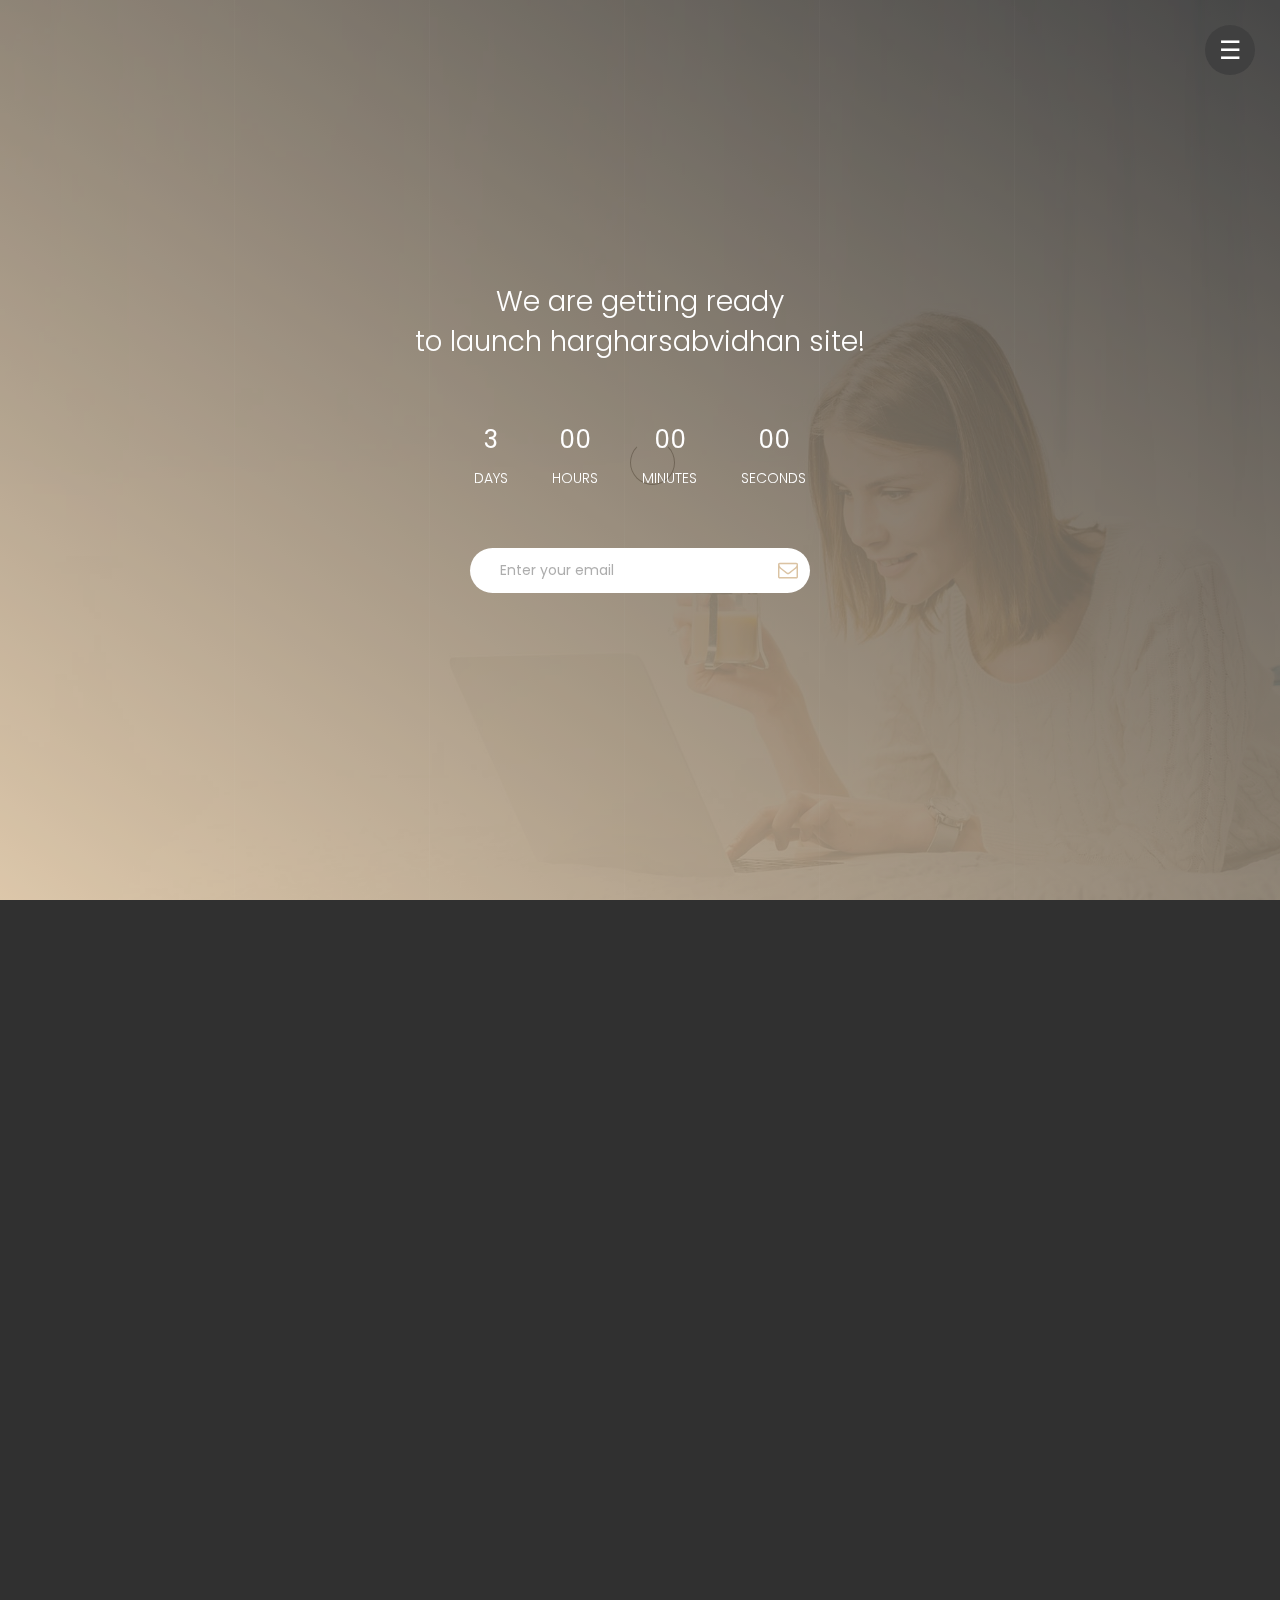
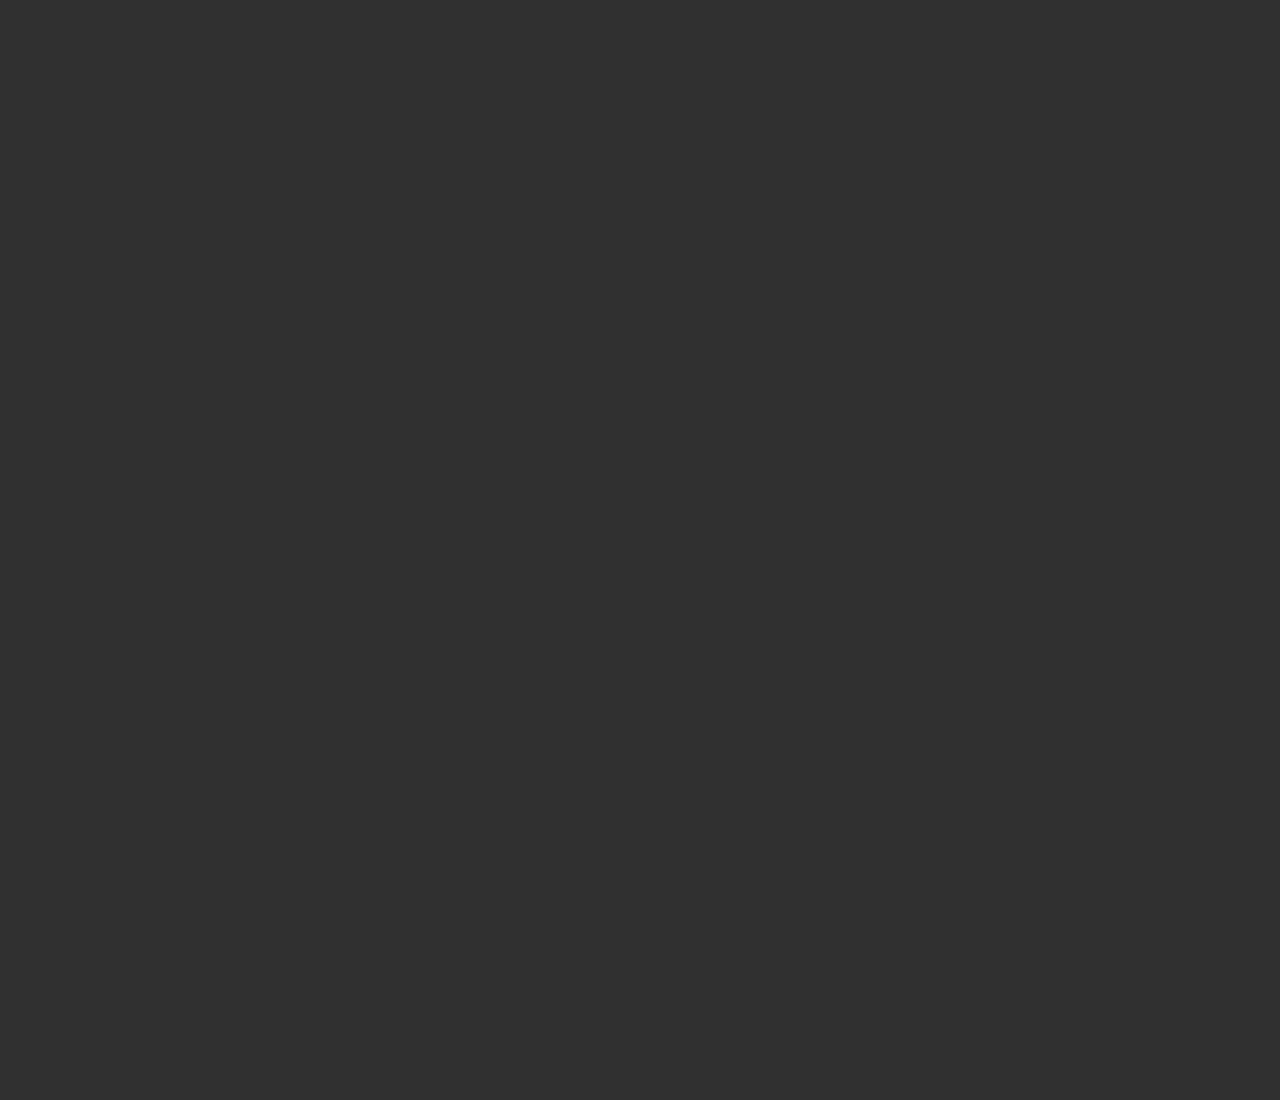
==== index.html @ c8f375d7 "Update index.html" ====
<!DOCTYPE html>
<html lang="en">
<head>

     <title>hargharsabvidhan</title>
<!-- 

Get Ready Template

http://www.templatemo.com/tm-521-get-ready

-->
     <meta charset="UTF-8">
     <meta http-equiv="X-UA-Compatible" content="IE=Edge">
     <meta name="description" content="">
     <meta name="keywords" content="">
     <meta name="team" content="">
     <meta name="viewport" content="width=device-width, initial-scale=1, maximum-scale=1">

     <link rel="stylesheet" href="css/bootstrap.min.css">
     <link rel="stylesheet" href="css/vegas.min.css">
     <link rel="stylesheet" href="css/font-awesome.min.css">

     <!-- MAIN CSS -->
     <link rel="stylesheet" href="css/templatemo-style.css">

</head>
<body>

     <!-- PRE LOADER -->
     <section class="preloader">
          <div class="spinner">

               <span class="spinner-rotate"></span>
               
          </div>
     </section>


     <!-- GRID LINE -->
    <section class="grid">
         <div class="container">
            <div class="row">

              <div class="col-md-2 col-sm-2">
                <div class="grid-line"></div>
              </div>
              <div class="col-md-2 col-sm-2">
                <div class="grid-line"></div>
              </div>
              <div class="col-md-2 col-sm-2">
                <div class="grid-line"></div>
              </div>
              <div class="col-md-2 col-sm-2">
                <div class="grid-line"></div>
              </div>
              <div class="col-md-2 col-sm-2">
                <div class="grid-line"></div>
              </div>

            </div>
         </div>
    </section>


    <div class="menu-bg"></div>
    <div class="menu-burger">☰</div>

    <div class="menu-items">
       <div class="container">
         <div class="row">
           <div class="col-md-offset-2 col-md-4 col-sm-6">
            <h1>Navigations</h1>
             <ul class="menu">
                <li><a href="#">Home</a></li>
                <li><a href="#">Our Studio</a></li>
                <li><a href="#">Journal</a></li>
                <li><a href="#">Start a project</a></li>
                <li><a href="#">Email Us</a></li>
            </ul>
           </div>

           <div class="col-md-4 col-sm-6">
             <address>
               <h1>Our Office</h1>
               <p>Smart Hair Clinic, <br> Yavatmal</p>
               <div class="google-map">
                  <iframe src="https://www.google.com/maps/embed?pb=!1m18!1m12!1m3!1d1197183.8373802372!2d-1.9415093691103689!3d6.781986417238027!2m3!1f0!2f0!3f0!3m2!1i1024!2i768!4f13.1!3m3!1m2!1s0xfdb96f349e85efd%3A0xb8d1e0b88af1f0f5!2sKumasi+Central+Market!5e0!3m2!1sen!2sth!4v1532967884907" allowfullscreen></iframe>
               </div>
             </address>
           </div> 

           <div class="col-md-12 col-sm-12">
             <ul class="social-icon">
              <li class="line"></li>
               <li><a href="https://fb.com/templatemo" class="fa fa-facebook"></a></li>
               <li><a href="#" class="fa fa-twitter"></a></li>
               <li><a href="https://plus.google.com/+templatemo" class="fa fa-google"></a></li>
               <li><a href="#" class="fa fa-instagram"></a></li>
             </ul>
           </div>
         </div>
       </div>
    </div>


     <!-- HOME -->
     <section id="home">
        <div class="overlay"></div>
          <div class="container">
               <div class="row">

                    <div class="col-md-12 col-sm-12">
                         <div class="home-info">
                              <h1>We are getting ready <br>to launch hargharsabvidhan site!</h1>
                              <!-- You can change the date time in init.js file -->
                              <ul class="countdown">
                                   <li>
                                        <span class="days">3</span>
                                        <h3>Days</h3>
                                   </li>
                                   <li>
                                        <span class="hours">00</span>
                                        <h3>hours</h3>
                                   </li>
                                   <li>
                                        <span class="minutes">00</span>
                                        <h3>minutes</h3>
                                   </li>
                                   <li>
                                        <span class="seconds">00</span>
                                        <h3>seconds</h3>
                                   </li>     
                              </ul>
                              <div class="subscribe-form">
                                <form action="" method="get">
                                  <input type="email" name="email" class="form-control" placeholder="Enter your email" required="">
                                  <button type="submit" class="form-control"><i class="fa fa-envelope-o"></i></button>
                                </form>
                              </div>
                         </div>
                    </div>

               </div>
          </div>
     </section>

     <!-- SCRIPTS -->
     <script src="js/jquery.js"></script>
     <script src="js/bootstrap.min.js"></script>
     <script src="js/vegas.min.js"></script>
     <script src="js/countdown.js"></script>
     <script src="js/init.js"></script>
     <script src="js/custom.js"></script>

</body>
</html>
---- css/vegas.min.css ----
.vegas-overlay,.vegas-slide,.vegas-slide-inner,.vegas-timer,.vegas-wrapper{position:absolute;top:0;left:0;bottom:0;right:0;overflow:hidden;border:none;padding:0;margin:0}.vegas-overlay{opacity:.5;background:url(overlays/02.png) center center}.vegas-timer{top:auto;bottom:0;height:2px}.vegas-timer-progress{width:0;height:100%;background:#fff;-webkit-transition:width ease-out;transition:width ease-out}.vegas-timer-running .vegas-timer-progress{width:100%}.vegas-slide,.vegas-slide-inner{margin:0;padding:0;background:center center no-repeat;-webkit-transform:translateZ(0);transform:translateZ(0)}body .vegas-container{overflow:hidden!important;position:relative}.vegas-video{min-width:100%;min-height:100%;width:auto;height:auto}body.vegas-container{overflow:auto;position:static;z-index:-2}body.vegas-container>.vegas-overlay,body.vegas-container>.vegas-slide,body.vegas-container>.vegas-timer{position:fixed;z-index:-1}:root body.vegas-container>.vegas-overlay,:root body.vegas-container>.vegas-slide,_::full-page-media,_:future{bottom:-76px}.vegas-transition-fade,.vegas-transition-fade2{opacity:0}.vegas-transition-fade-in,.vegas-transition-fade2-in{opacity:1}.vegas-transition-fade2-out{opacity:0}.vegas-transition-blur,.vegas-transition-blur2{opacity:0;-webkit-filter:blur(32px);filter:blur(32px)}.vegas-transition-blur-in,.vegas-transition-blur2-in{opacity:1;-webkit-filter:blur(0);filter:blur(0)}.vegas-transition-blur2-out{opacity:0}.vegas-transition-flash,.vegas-transition-flash2{opacity:0;-webkit-filter:brightness(25);filter:brightness(25)}.vegas-transition-flash-in,.vegas-transition-flash2-in{opacity:1;-webkit-filter:brightness(1);filter:brightness(1)}.vegas-transition-flash2-out{opacity:0;-webkit-filter:brightness(25);filter:brightness(25)}.vegas-transition-negative,.vegas-transition-negative2{opacity:0;-webkit-filter:invert(100%);filter:invert(100%)}.vegas-transition-negative-in,.vegas-transition-negative2-in{opacity:1;-webkit-filter:invert(0);filter:invert(0)}.vegas-transition-negative2-out{opacity:0;-webkit-filter:invert(100%);filter:invert(100%)}.vegas-transition-burn,.vegas-transition-burn2{opacity:0;-webkit-filter:contrast(1000%) saturate(1000%);filter:contrast(1000%) saturate(1000%)}.vegas-transition-burn-in,.vegas-transition-burn2-in{opacity:1;-webkit-filter:contrast(100%) saturate(100%);filter:contrast(100%) saturate(100%)}.vegas-transition-burn2-out{opacity:0;-webkit-filter:contrast(1000%) saturate(1000%);filter:contrast(1000%) saturate(1000%)}.vegas-transition-slideLeft,.vegas-transition-slideLeft2{-webkit-transform:translateX(100%);transform:translateX(100%)}.vegas-transition-slideLeft-in,.vegas-transition-slideLeft2-in{-webkit-transform:translateX(0);transform:translateX(0)}.vegas-transition-slideLeft2-out,.vegas-transition-slideRight,.vegas-transition-slideRight2{-webkit-transform:translateX(-100%);transform:translateX(-100%)}.vegas-transition-slideRight-in,.vegas-transition-slideRight2-in{-webkit-transform:translateX(0);transform:translateX(0)}.vegas-transition-slideRight2-out{-webkit-transform:translateX(100%);transform:translateX(100%)}.vegas-transition-slideUp,.vegas-transition-slideUp2{-webkit-transform:translateY(100%);transform:translateY(100%)}.vegas-transition-slideUp-in,.vegas-transition-slideUp2-in{-webkit-transform:translateY(0);transform:translateY(0)}.vegas-transition-slideDown,.vegas-transition-slideDown2,.vegas-transition-slideUp2-out{-webkit-transform:translateY(-100%);transform:translateY(-100%)}.vegas-transition-slideDown-in,.vegas-transition-slideDown2-in{-webkit-transform:translateY(0);transform:translateY(0)}.vegas-transition-slideDown2-out{-webkit-transform:translateY(100%);transform:translateY(100%)}.vegas-transition-zoomIn,.vegas-transition-zoomIn2{-webkit-transform:scale(0);transform:scale(0);opacity:0}.vegas-transition-zoomIn-in,.vegas-transition-zoomIn2-in{-webkit-transform:scale(1);transform:scale(1);opacity:1}.vegas-transition-zoomIn2-out,.vegas-transition-zoomOut,.vegas-transition-zoomOut2{-webkit-transform:scale(2);transform:scale(2);opacity:0}.vegas-transition-zoomOut-in,.vegas-transition-zoomOut2-in{-webkit-transform:scale(1);transform:scale(1);opacity:1}.vegas-transition-zoomOut2-out{-webkit-transform:scale(0);transform:scale(0);opacity:0}.vegas-transition-swirlLeft,.vegas-transition-swirlLeft2{-webkit-transform:scale(2) rotate(35deg);transform:scale(2) rotate(35deg);opacity:0}.vegas-transition-swirlLeft-in,.vegas-transition-swirlLeft2-in{-webkit-transform:scale(1) rotate(0);transform:scale(1) rotate(0);opacity:1}.vegas-transition-swirlLeft2-out,.vegas-transition-swirlRight,.vegas-transition-swirlRight2{-webkit-transform:scale(2) rotate(-35deg);transform:scale(2) rotate(-35deg);opacity:0}.vegas-transition-swirlRight-in,.vegas-transition-swirlRight2-in{-webkit-transform:scale(1) rotate(0);transform:scale(1) rotate(0);opacity:1}.vegas-transition-swirlRight2-out{-webkit-transform:scale(2) rotate(35deg);transform:scale(2) rotate(35deg);opacity:0}.vegas-animation-kenburns{-webkit-animation:kenburns ease-out;animation:kenburns ease-out}@-webkit-keyframes kenburns{0%{-webkit-transform:scale(1.5);transform:scale(1.5)}100%{-webkit-transform:scale(1);transform:scale(1)}}@keyframes kenburns{0%{-webkit-transform:scale(1.5);transform:scale(1.5)}100%{-webkit-transform:scale(1);transform:scale(1)}}.vegas-animation-kenburnsUp{-webkit-animation:kenburnsUp ease-out;animation:kenburnsUp ease-out}@-webkit-keyframes kenburnsUp{0%{-webkit-transform:scale(1.5) translate(0,10%);transform:scale(1.5) translate(0,10%)}100%{-webkit-transform:scale(1) translate(0,0);transform:scale(1) translate(0,0)}}@keyframes kenburnsUp{0%{-webkit-transform:scale(1.5) translate(0,10%);transform:scale(1.5) translate(0,10%)}100%{-webkit-transform:scale(1) translate(0,0);transform:scale(1) translate(0,0)}}.vegas-animation-kenburnsDown{-webkit-animation:kenburnsDown ease-out;animation:kenburnsDown ease-out}@-webkit-keyframes kenburnsDown{0%{-webkit-transform:scale(1.5) translate(0,-10%);transform:scale(1.5) translate(0,-10%)}100%{-webkit-transform:scale(1) translate(0,0);transform:scale(1) translate(0,0)}}@keyframes kenburnsDown{0%{-webkit-transform:scale(1.5) translate(0,-10%);transform:scale(1.5) translate(0,-10%)}100%{-webkit-transform:scale(1) translate(0,0);transform:scale(1) translate(0,0)}}.vegas-animation-kenburnsLeft{-webkit-animation:kenburnsLeft ease-out;animation:kenburnsLeft ease-out}@-webkit-keyframes kenburnsLeft{0%{-webkit-transform:scale(1.5) translate(10%,0);transform:scale(1.5) translate(10%,0)}100%{-webkit-transform:scale(1) translate(0,0);transform:scale(1) translate(0,0)}}@keyframes kenburnsLeft{0%{-webkit-transform:scale(1.5) translate(10%,0);transform:scale(1.5) translate(10%,0)}100%{-webkit-transform:scale(1) translate(0,0);transform:scale(1) translate(0,0)}}.vegas-animation-kenburnsRight{-webkit-animation:kenburnsRight ease-out;animation:kenburnsRight ease-out}@-webkit-keyframes kenburnsRight{0%{-webkit-transform:scale(1.5) translate(-10%,0);transform:scale(1.5) translate(-10%,0)}100%{-webkit-transform:scale(1) translate(0,0);transform:scale(1) translate(0,0)}}@keyframes kenburnsRight{0%{-webkit-transform:scale(1.5) translate(-10%,0);transform:scale(1.5) translate(-10%,0)}100%{-webkit-transform:scale(1) translate(0,0);transform:scale(1) translate(0,0)}}.vegas-animation-kenburnsUpLeft{-webkit-animation:kenburnsUpLeft ease-out;animation:kenburnsUpLeft ease-out}@-webkit-keyframes kenburnsUpLeft{0%{-webkit-transform:scale(1.5) translate(10%,10%);transform:scale(1.5) translate(10%,10%)}100%{-webkit-transform:scale(1) translate(0,0);transform:scale(1) translate(0,0)}}@keyframes kenburnsUpLeft{0%{-webkit-transform:scale(1.5) translate(10%,10%);transform:scale(1.5) translate(10%,10%)}100%{-webkit-transform:scale(1) translate(0,0);transform:scale(1) translate(0,0)}}.vegas-animation-kenburnsUpRight{-webkit-animation:kenburnsUpRight ease-out;animation:kenburnsUpRight ease-out}@-webkit-keyframes kenburnsUpRight{0%{-webkit-transform:scale(1.5) translate(-10%,10%);transform:scale(1.5) translate(-10%,10%)}100%{-webkit-transform:scale(1) translate(0,0);transform:scale(1) translate(0,0)}}@keyframes kenburnsUpRight{0%{-webkit-transform:scale(1.5) translate(-10%,10%);transform:scale(1.5) translate(-10%,10%)}100%{-webkit-transform:scale(1) translate(0,0);transform:scale(1) translate(0,0)}}.vegas-animation-kenburnsDownLeft{-webkit-animation:kenburnsDownLeft ease-out;animation:kenburnsDownLeft ease-out}@-webkit-keyframes kenburnsDownLeft{0%{-webkit-transform:scale(1.5) translate(10%,-10%);transform:scale(1.5) translate(10%,-10%)}100%{-webkit-transform:scale(1) translate(0,0);transform:scale(1) translate(0,0)}}@keyframes kenburnsDownLeft{0%{-webkit-transform:scale(1.5) translate(10%,-10%);transform:scale(1.5) translate(10%,-10%)}100%{-webkit-transform:scale(1) translate(0,0);transform:scale(1) translate(0,0)}}.vegas-animation-kenburnsDownRight{-webkit-animation:kenburnsDownRight ease-out;animation:kenburnsDownRight ease-out}@-webkit-keyframes kenburnsDownRight{0%{-webkit-transform:scale(1.5) translate(-10%,-10%);transform:scale(1.5) translate(-10%,-10%)}100%{-webkit-transform:scale(1) translate(0,0);transform:scale(1) translate(0,0)}}@keyframes kenburnsDownRight{0%{-webkit-transform:scale(1.5) translate(-10%,-10%);transform:scale(1.5) translate(-10%,-10%)}100%{-webkit-transform:scale(1) translate(0,0);transform:scale(1) translate(0,0)}}
---- css/templatemo-style.css ----
/*

Get Ready Template

http://www.templatemo.com/tm-521-get-ready

*/
  
  @import url('https://fonts.googleapis.com/css?family=Poppins:300,400');

  body {
    margin: 0;
    -webkit-perspective: 1000;
    font-family: 'Poppins', sans-serif;
    background: #303030;
  }

  body, html {
    height: 100%;
    width: 100%;
    overflow-x: hidden;
  }



  /*---------------------------------------
     TYPOGRAPHY              
  -----------------------------------------*/

  h1,h2,h3,h4,h5,h6 {
    font-weight: 300;
    line-height: inherit;
  }

  h1 {
    color: #ffffff;
    font-size: 2em;
  }

  h2 {
    color: #353535;
    font-size: 2em;
  }

  p {
    color: #757575;
    font-size: 14px;
    font-weight: normal;
    line-height: 24px;
  }



  /*---------------------------------------
     GENERAL               
  -----------------------------------------*/

  html{
    -webkit-font-smoothing: antialiased;
  }

  a {
    color: #202020;
    text-decoration: none !important;
  }

  a,
  input, button,
  .form-control {
    -webkit-transition: 0.5s;
    transition: 0.5s;
  }

  a:hover, a:active, a:focus {
    color: #29ca8e;
    outline: none;
  }

  ::-webkit-scrollbar{
    width: 8px;
    height: 8px;
  }

  ::-webkit-scrollbar-thumb {
    cursor: pointer;
    background: #202020;
  }

  .overlay {
    background: linear-gradient(to top right, #d2b48c, #000000);
    opacity: 0.9;
    position: absolute;
    top: 0;
    right: 0;
    bottom: 0;
    left: 0;
    width: 100%;
    height: 100%;
  }

  .grid {
    position: fixed;
    width: 100%;
    height: 100%;
    z-index: 1;
  }

  .grid-line {
    height: 300vh;
    border-right: 1px solid rgba(255,255,255,0.02);
  }

  .google-map iframe {
    border: 0;
    margin-top: 20px;
  }

  .subscribe-form {
    position: relative;
  }

  .subscribe-form .form-control {
    background: #ffffff;
    box-shadow: none;
    border: 0;
    border-radius: 50px;
	width: 340px;
    height: 45px;
    padding: 6px 30px;
  }

  .subscribe-form button[type="submit"] {
    background: transparent;
    border: 0;
    outline: none;
  }

  .subscribe-form .fa {
    cursor: pointer;
    position: absolute;
    top: 12px;
    right: 12px;
    color: #d2b48c;
    font-size: 20px;
  }



  /*---------------------------------------
       PRE LOADER              
  -----------------------------------------*/

  .preloader {
    position: fixed;
    top: 0;
    left: 0;
    width: 100%;
    height: 100%;
    z-index: 99999;
    display: flex;
    flex-flow: row nowrap;
    justify-content: center;
    align-items: center;
    background: none repeat scroll 0 0 #ffffff;
  }

  .spinner {
    border: 1px solid transparent;
    border-radius: 3px;
    position: relative;
  }

  .spinner:before {
    content: '';
    box-sizing: border-box;
    position: absolute;
    top: 50%;
    left: 50%;
    width: 45px;
    height: 45px;
    margin-top: -10px;
    margin-left: -10px;
    border-radius: 50%;
    border: 1px solid #575757;
    border-top-color: #ffffff;
    animation: spinner .9s linear infinite;
  }

  @-webkit-@keyframes spinner {
    to {transform: rotate(360deg);}
  }

  @keyframes spinner {
    to {transform: rotate(360deg);}
  }


  /*---------------------------------------
      MENU              
  -----------------------------------------*/

  .menu, .menu-bg, .menu-burger {
    position: fixed;
    z-index: 222;
    width: 50px;
    height: 50px;
    line-height: 30px;
    font-size: 25px;
    text-align: center;
    border-radius: 100%;
    right: 25px;
    top: 25px;
  }

  .menu-bg {
    background: #101010;
    pointer-events: none;
    transition: .3s;
    right: 50px;
    top: 50px;
    transform: translate3d(50%, -50%, 0);
    transform-origin: center center;
  }

  .menu-bg.fs {
    transform: translate3d(50%, -50%, 0);
    width: 500vw;
    height: 500vw;
  }

  .menu-burger {
    color: #ffffff;
    padding-top: 11px;
    -webkit-user-select: none;
    cursor: pointer;
    transition: .4s;
    transform-origin: center;
    z-index: 9999;
  }

  .menu-burger.fs {
    transform: rotate(-180deg) translateY(5px);
  }

  .menu-items {
    display: flex;
    flex-direction: column;
    justify-content: center;
    align-content: center;
    position: absolute;
    z-index: 9999;
    width: 100%;
    height: 100%;
    opacity: 0;
    transition: .4s;
    margin-top: 50px;
    transform: translateY(-200%);
    pointer-events: none;
  }

  .menu-items ul.menu {
    position: relative;
    width: 100%;
    height: 100%;
    text-align: left;
    top: 10px;
  }

  .menu-items ul.menu li {
    display: block;
    list-style: none;
    transition: 1s;
    opacity: 0;
    margin: 5px 0;
  }

  .menu-items ul.menu li a {
    color: #ffffff;
    font-size: 18px;
    position: relative;
  }

  .menu-items ul.menu li a:after {
    content: "";
    width: 0;
    height: 2px;
    border-radius: 50px;
    position: absolute;
    bottom: 13px;
    transition: 0.5s;
    margin: 0 auto;
    display: block;
    right: 0;
    left: 0;
  }

  .menu-items ul.menu li a:hover:after {
    content: "";
    background: #d2b48c;
    width: 100%;
  }

  .menu-items.fs {
    transform: translateY(0);
    pointer-events: auto;
    opacity: 1;
  }

  .menu-items.fs ul li {
    opacity: 1;
  }

  address p {
    color: #f9f9f9;
  }



  /*---------------------------------------
      HOME          
  -----------------------------------------*/

  #home {
    display: -webkit-box;
    display: -webkit-flex;
    display: -ms-flexbox;
    display: flex;
    -webkit-box-align: center;
    -webkit-align-items: center;
    -ms-flex-align: center;
    align-items: center;
    text-align: center;
    position: relative;
  }

  #home .container {
    width: 100%;
  }

  .home-info {
    display: flex;
    flex-direction: column;
    justify-content: center;
    align-items: center;
    position: relative;
    z-index: 2;
    width: 100%;
    height: 100vh;
  }
  
  .countdown {
    text-align: center;
    margin: 50px 0;
    padding: 0;
  }

  .countdown li {
    color: #ffffff;
    list-style: none;
    display: inline-block;
    margin: 0 20px;
  }

  .countdown span {
    font-size: 25px;
  }

  .countdown h3 {
    font-size: 14px;
    text-transform: uppercase;
    margin: 10px 0;
  }



  /*---------------------------------------
     SOCIAL ICON              
  -----------------------------------------*/

  .social-icon {
    position: relative;
    padding: 0;
    margin: 30px 0 0 0;
    text-align: center;
  }

  .social-icon .line {
    background: #ffffff;
    width: 50px;
    height: 2px;
    margin-right: 10px;
    position: relative;
    bottom: 5px;
  }

  .social-icon li {
    display: inline-block;
    list-style: none;
  }

  .social-icon li a {
    border-radius: 50px;
    color: #ffffff;
    font-size: 15px;
    width: 35px;
    height: 35px;
    line-height: 35px;
    text-decoration: none;
    text-align: center;
    position: relative;
    margin: 5px 5px 5px 0;
  }

  .social-icon li a:hover {
    background: #d2b48c;
    color: #ffffff;
  }



  /*---------------------------------------
     RESPONSIVE STYLES              
  -----------------------------------------*/

  @media screen and (max-width: 480px) {

    .home-info {
      padding: 0 1em 0 1em;
    }

    .countdown li {
      margin: 0 12px;
    }

    address {
      margin-top: 50px;
    }
  }

  @media screen and (max-width: 360px) {

    h1 {
      font-size: 1.50em;
    }

    .menu-items {
      margin: 100px 0;
    }

    .countdown span {
      font-size: 20px;
    }

    .countdown h3 {
      font-size: 12px;
    }
  }
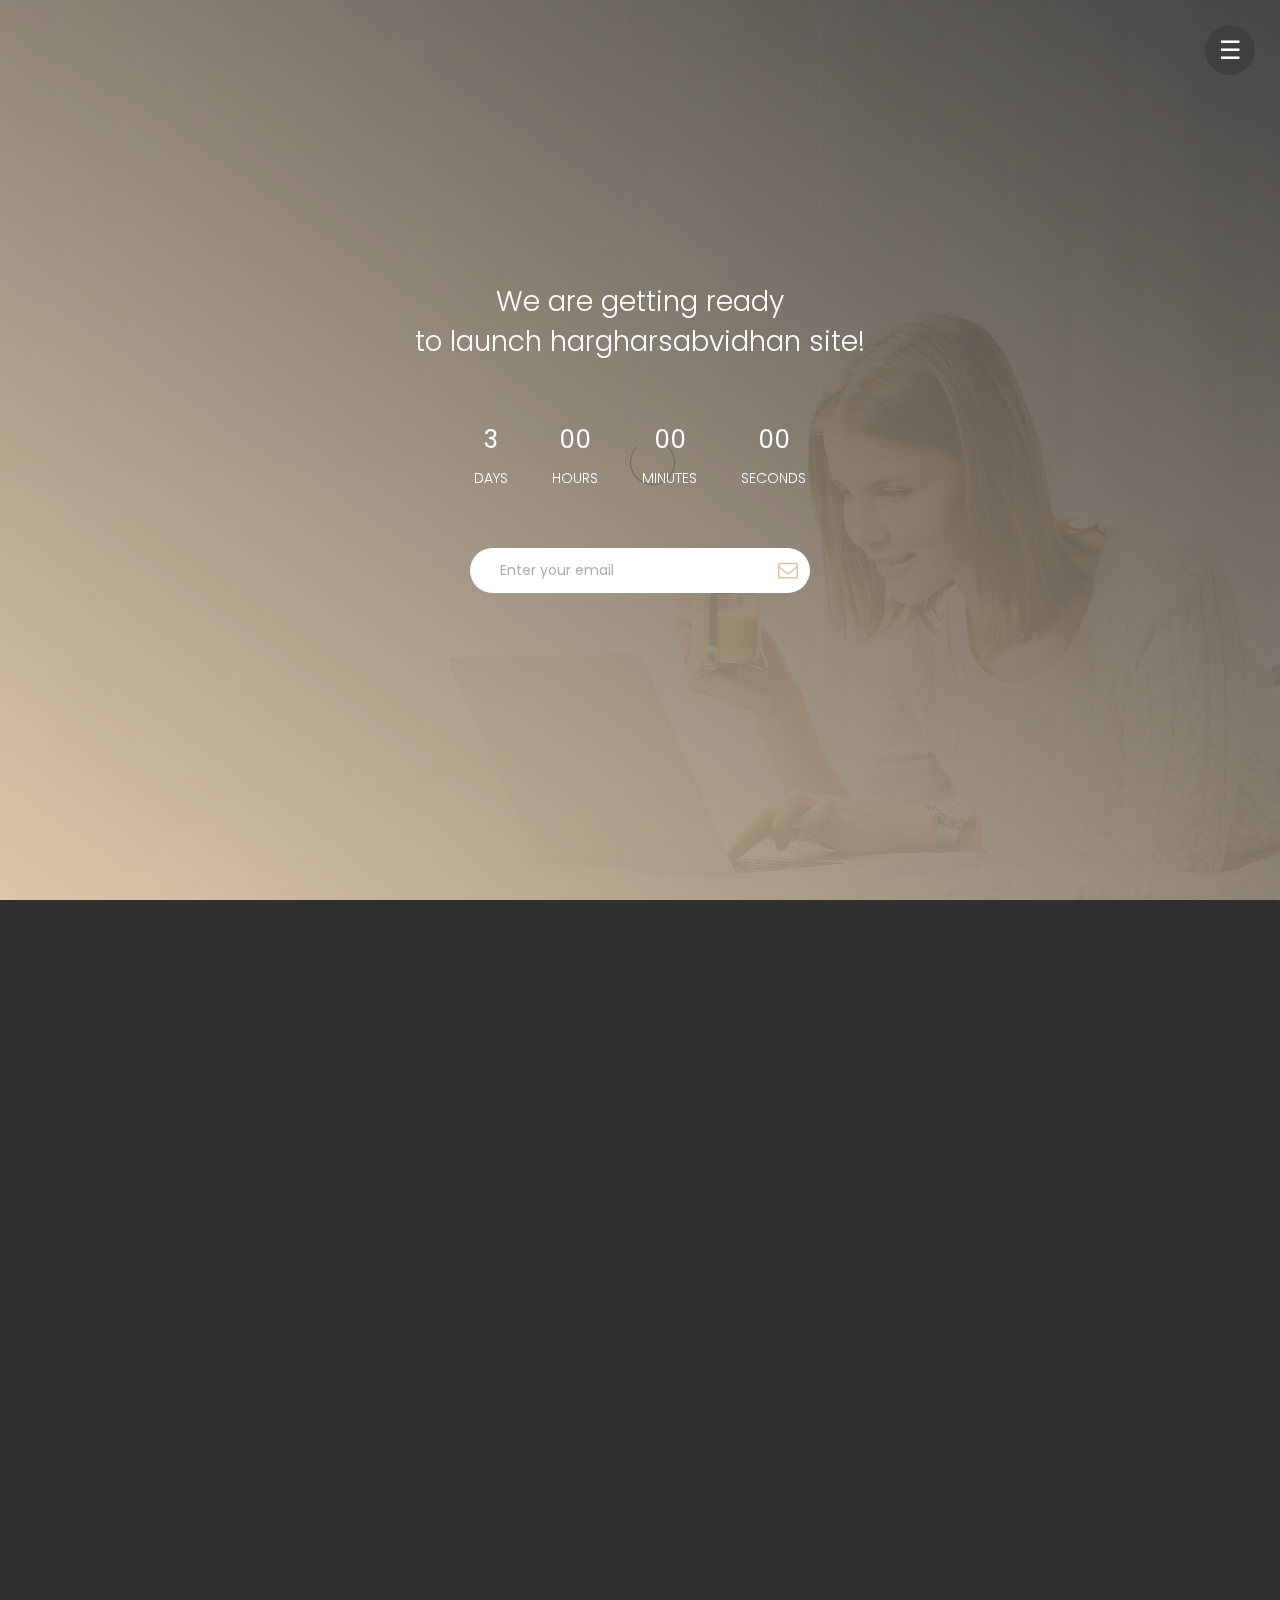
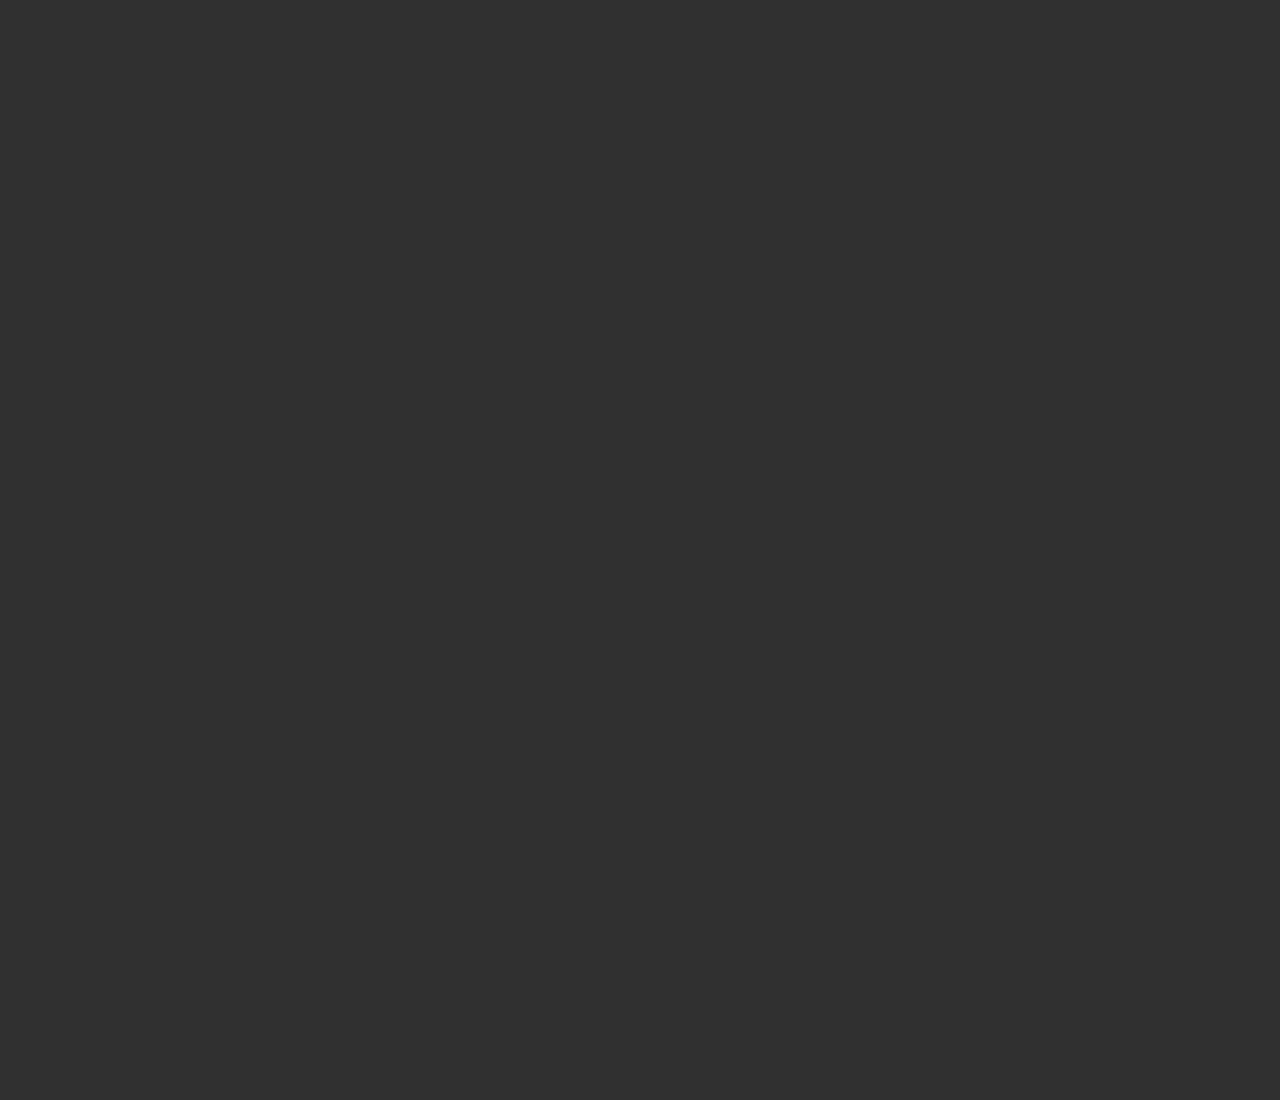
==== commit 1b73a875: "Update index.html" ====
--- a/index.html
+++ b/index.html
@@ -2,7 +2,7 @@
 <html lang="en">
 <head>
 
-     <title>hargharsabvidhan</title>
+     <title>hargharsanvidhan</title>
 <!-- 
 
 Get Ready Template
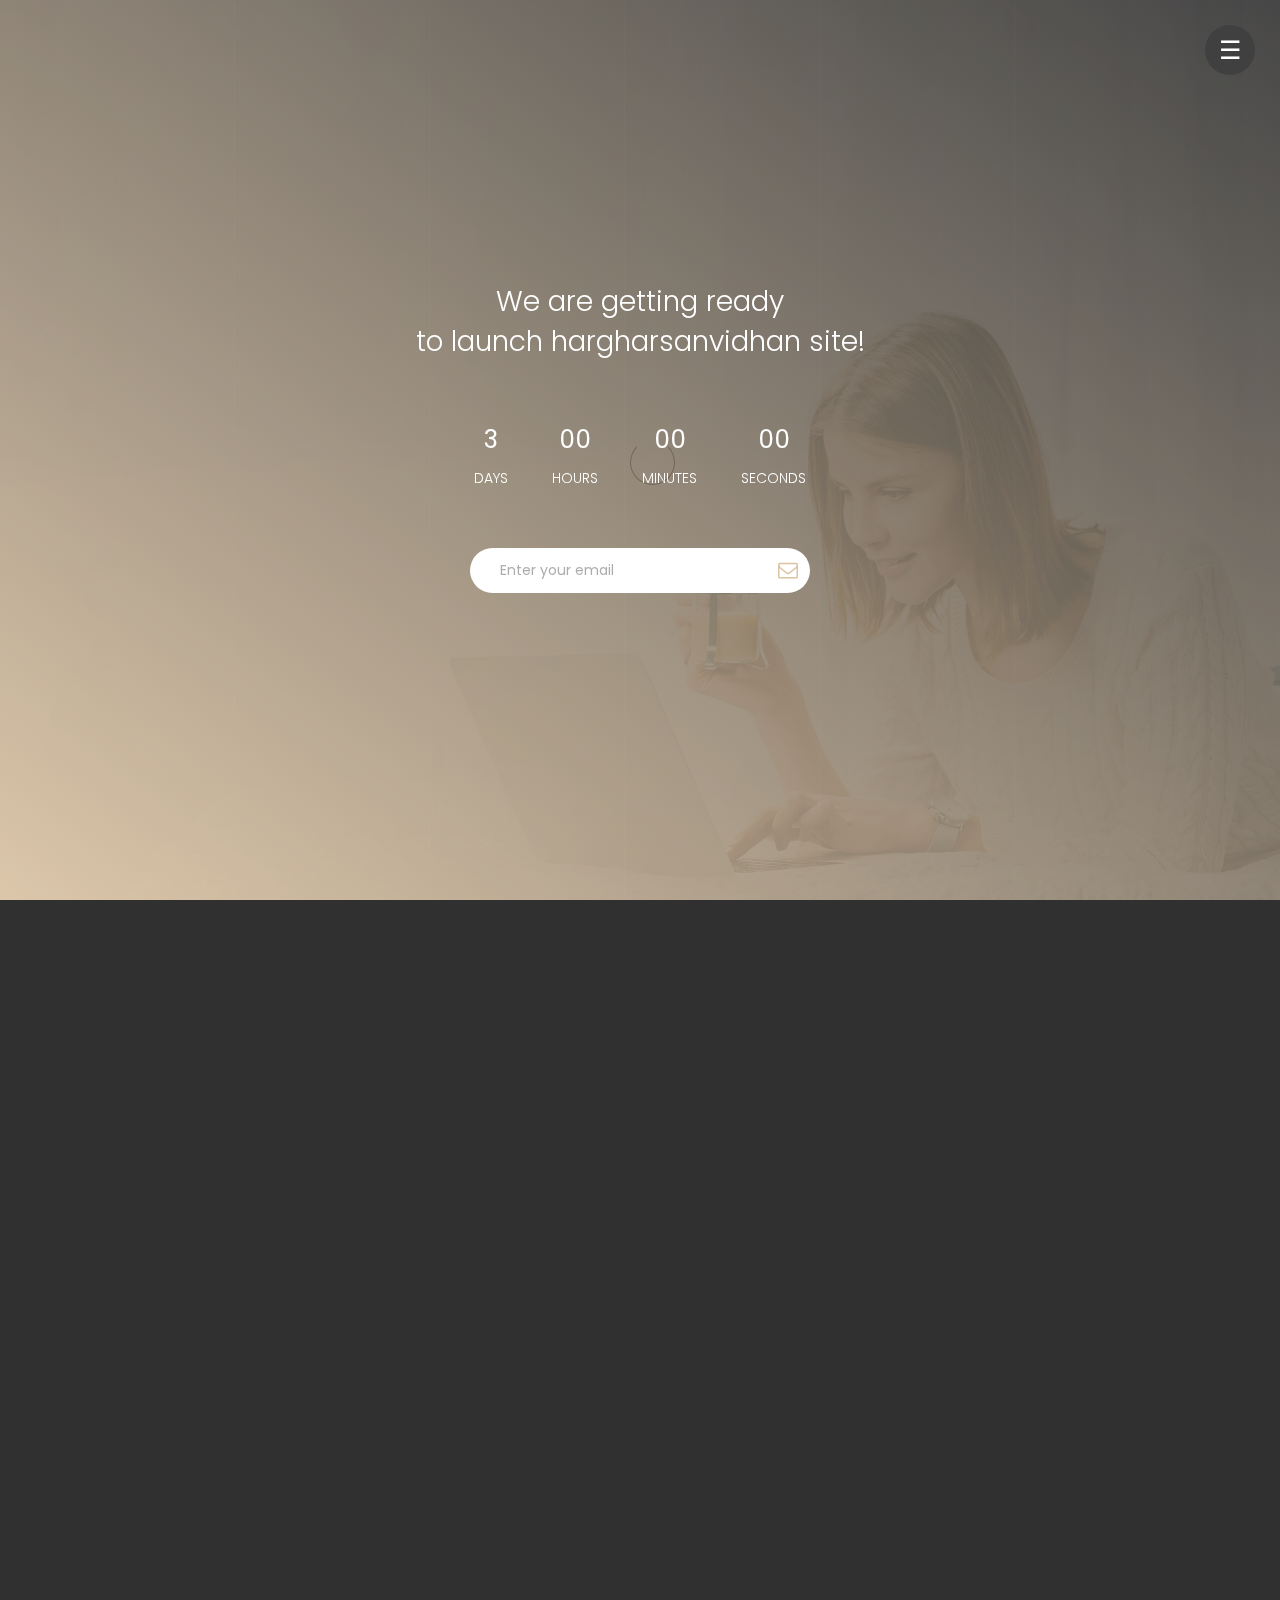
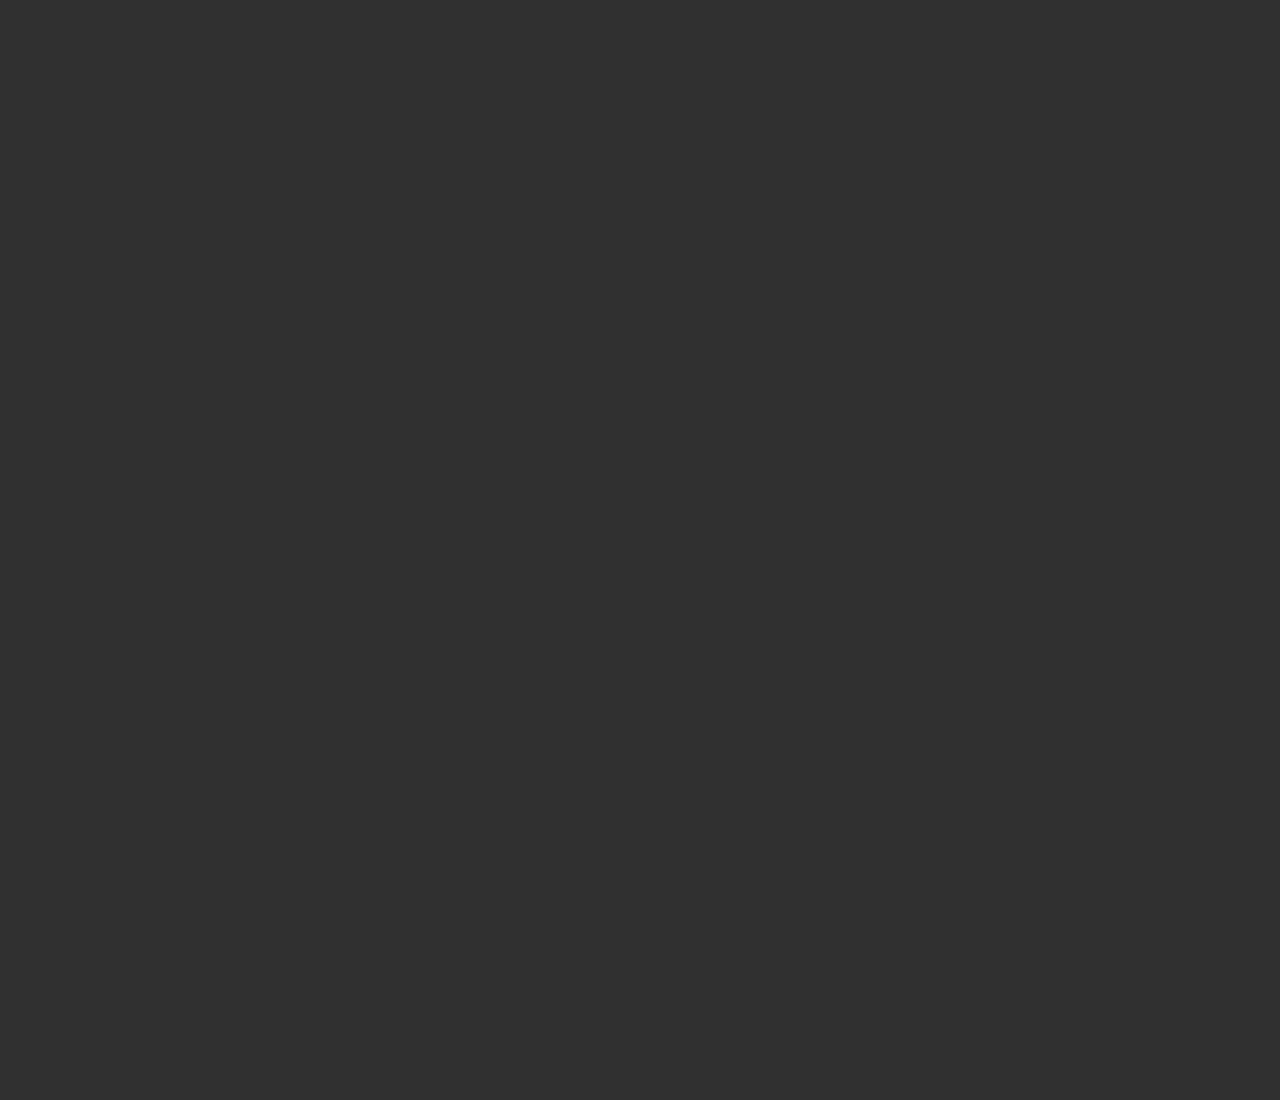
==== commit e4274b7e: "Update index.html" ====
--- a/index.html
+++ b/index.html
@@ -112,7 +112,7 @@
 
                     <div class="col-md-12 col-sm-12">
                          <div class="home-info">
-                              <h1>We are getting ready <br>to launch hargharsabvidhan site!</h1>
+                              <h1>We are getting ready <br>to launch hargharsanvidhan site!</h1>
                               <!-- You can change the date time in init.js file -->
                               <ul class="countdown">
                                    <li>
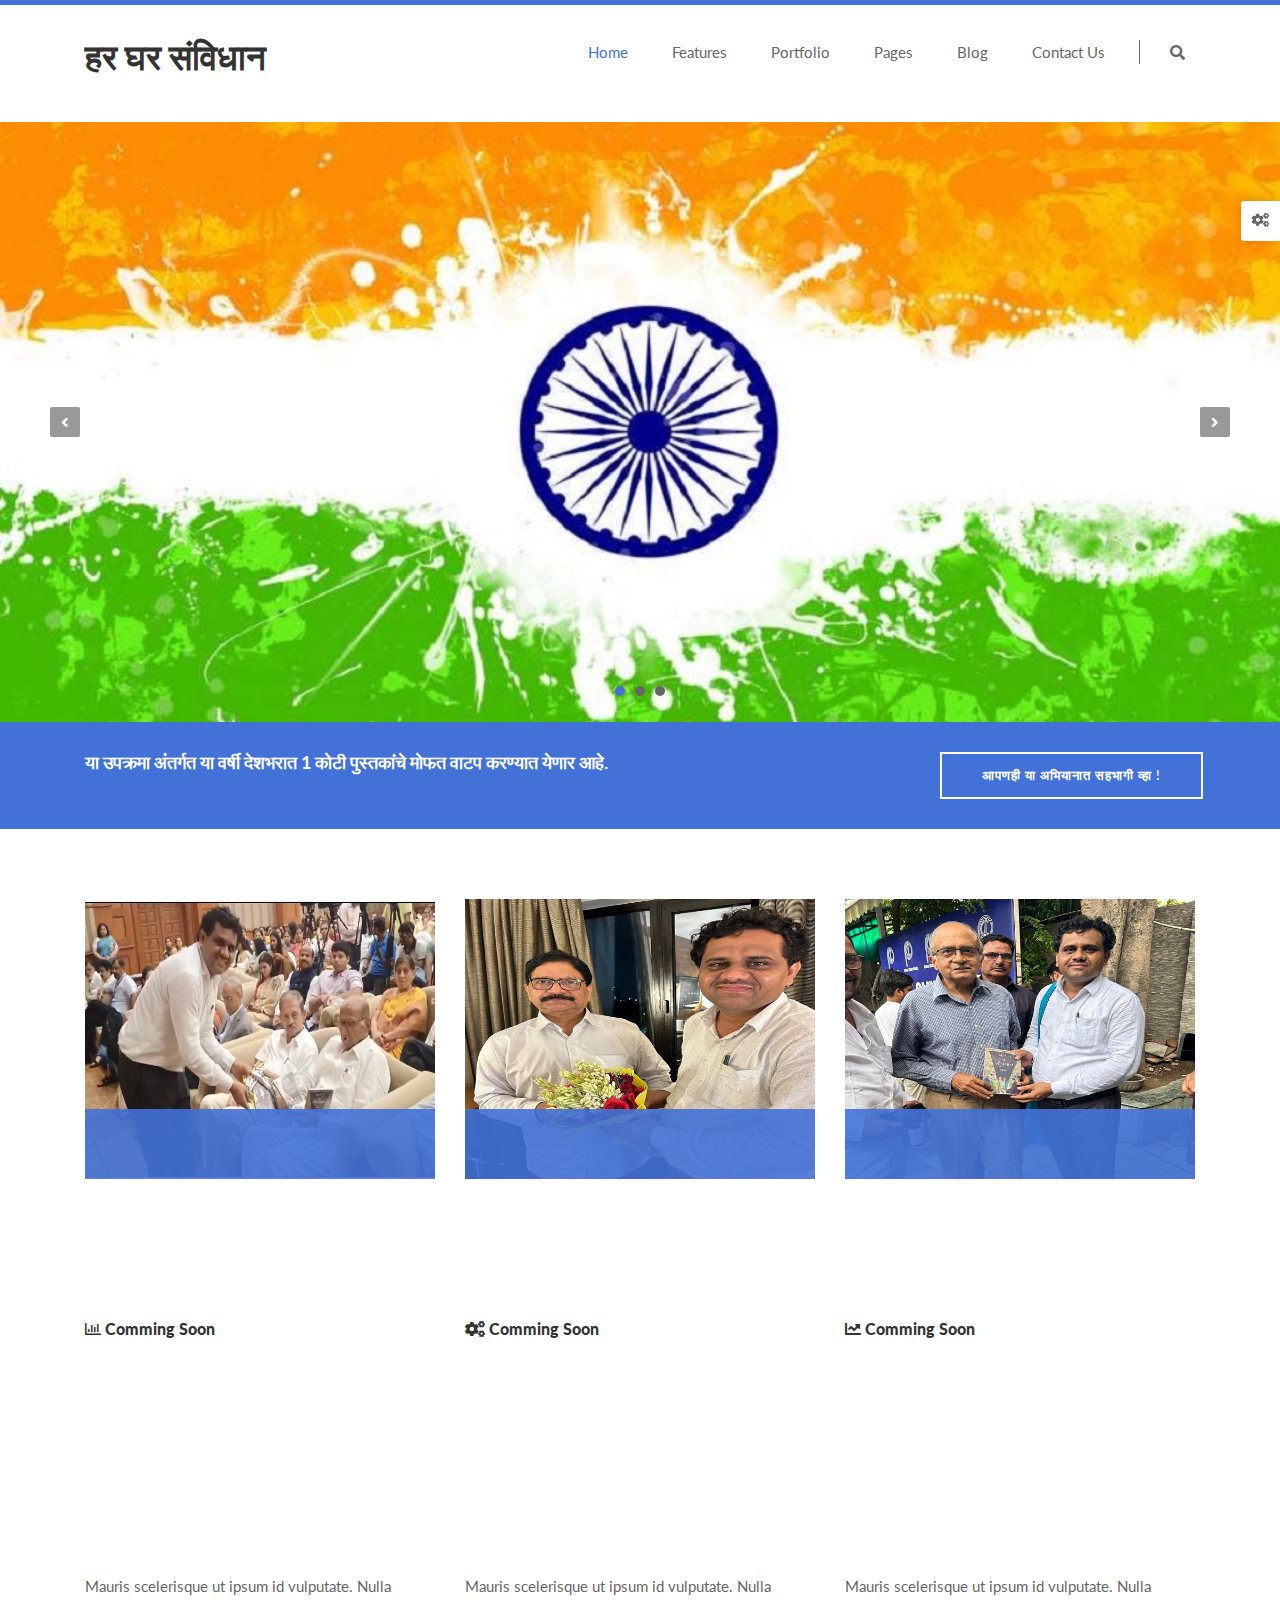
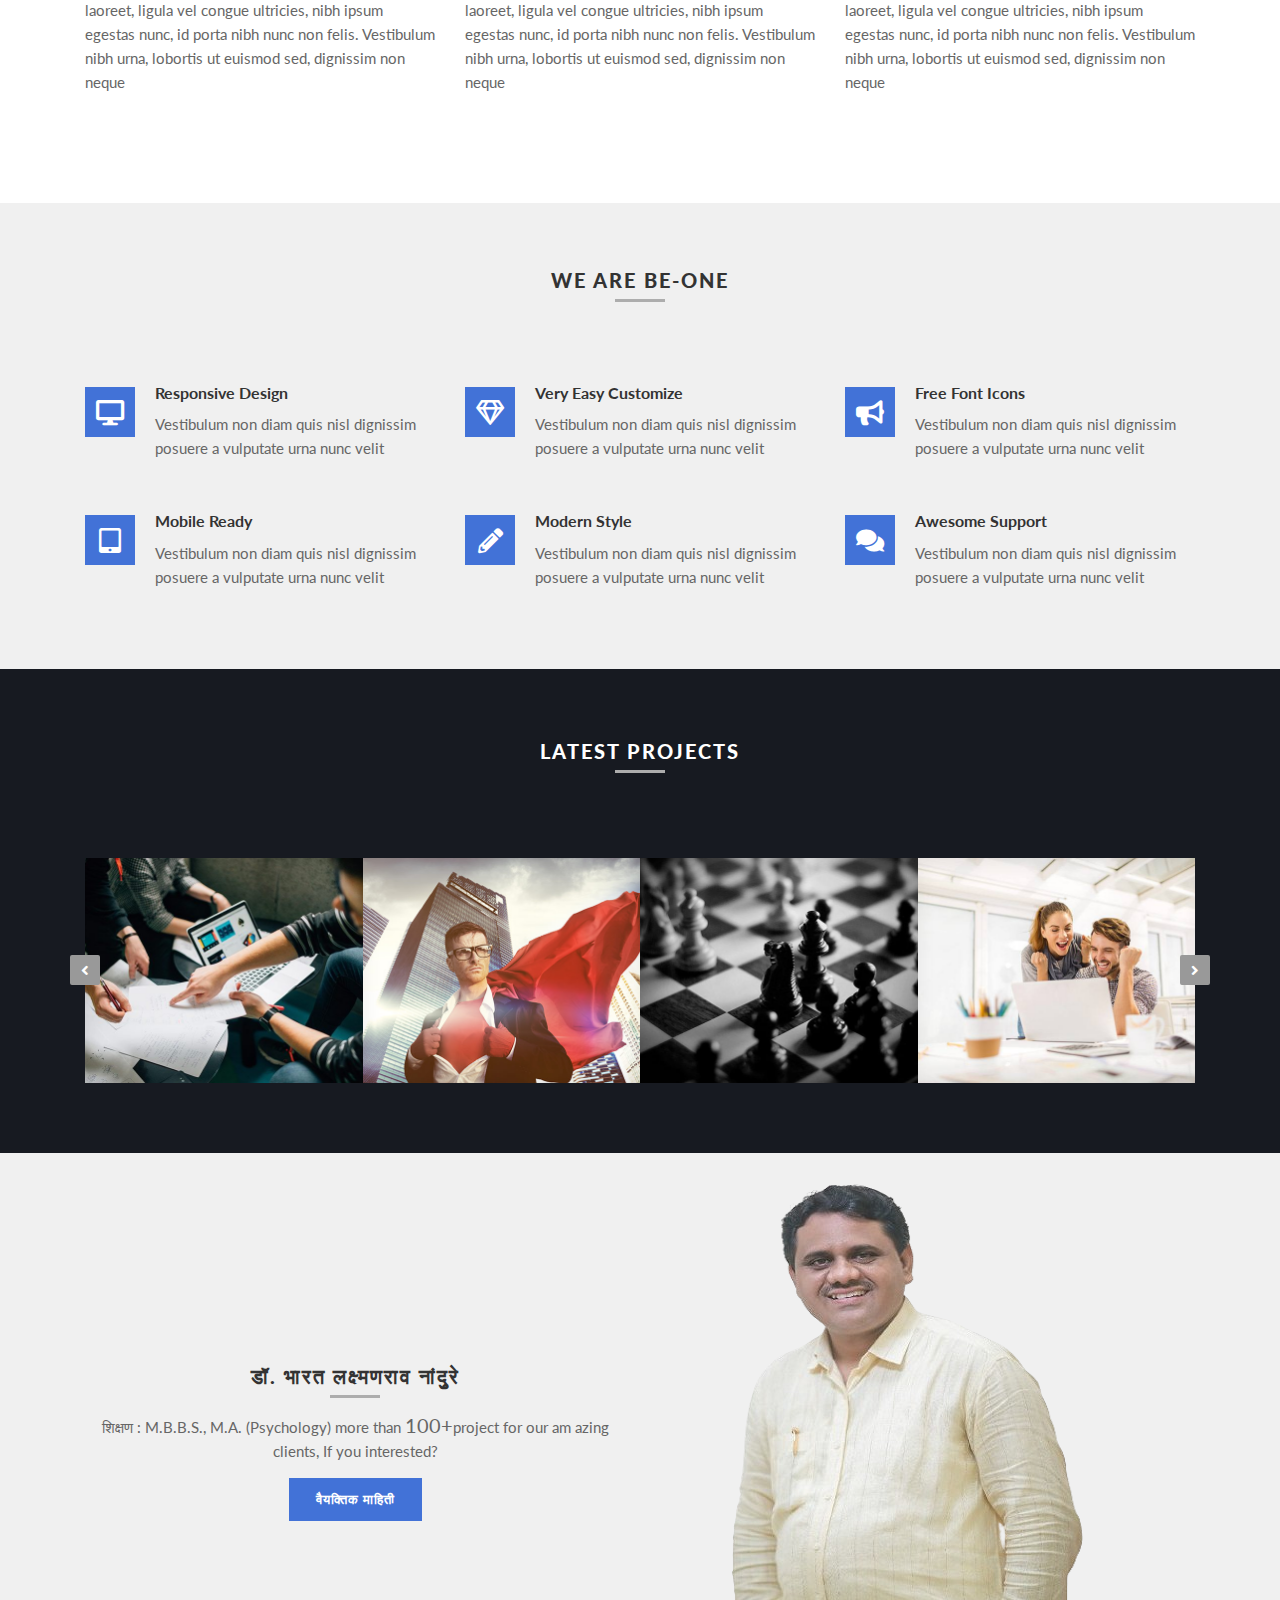
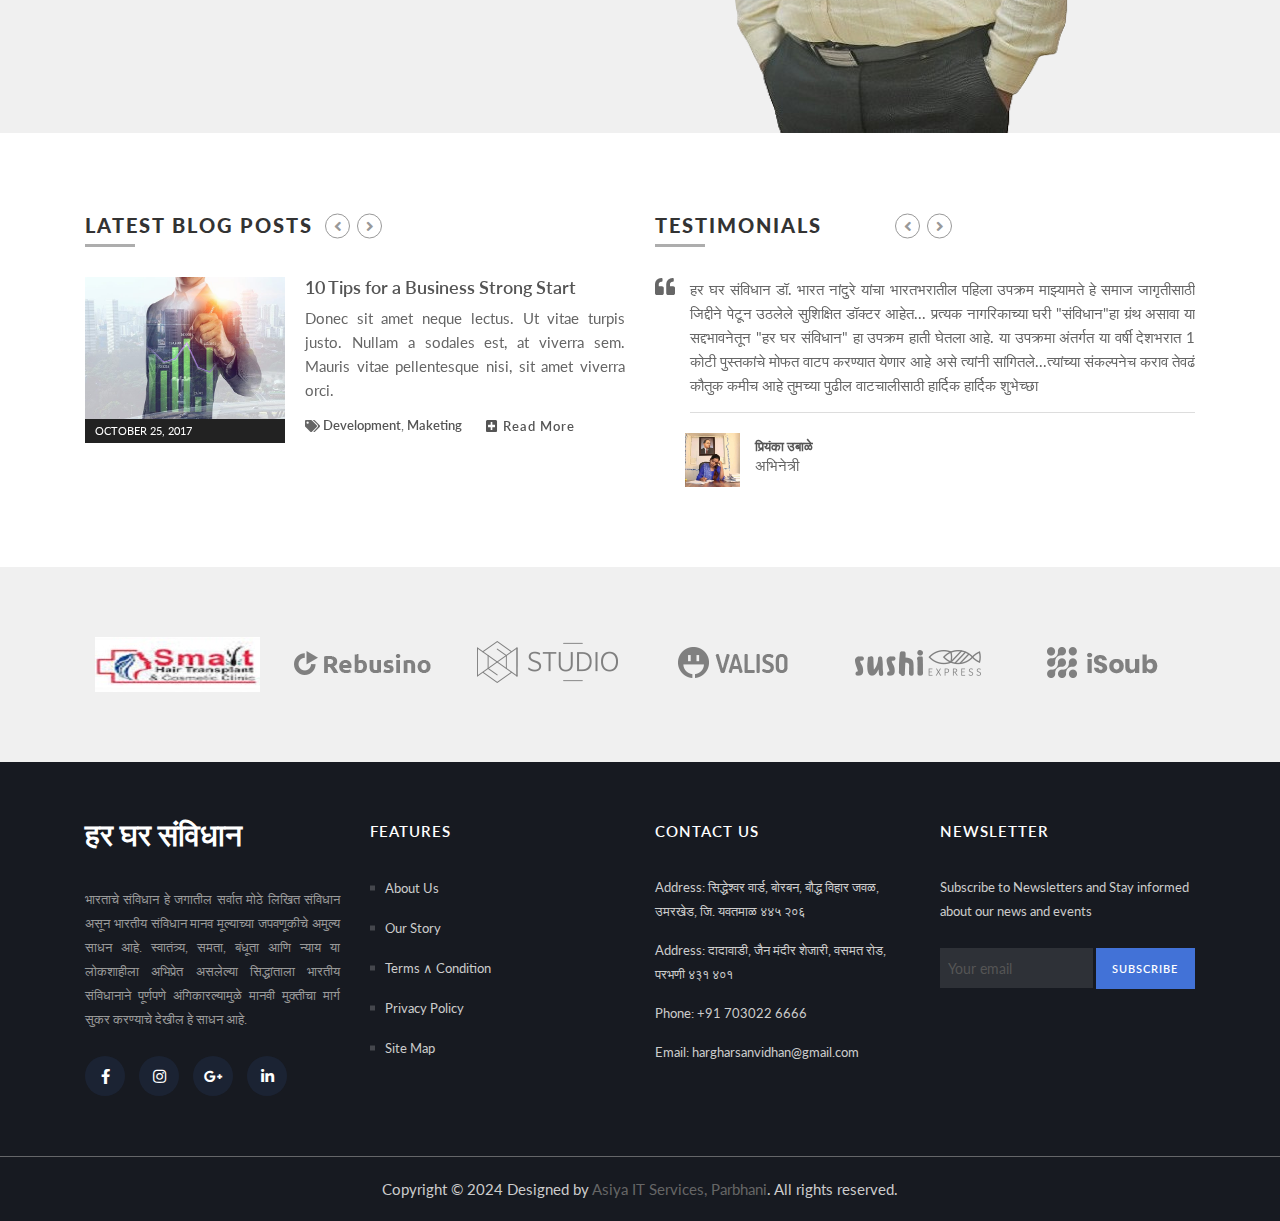
==== commit bf66b756: "test" ====
--- a/index.html
+++ b/index.html
@@ -1,157 +1,723 @@
 <!DOCTYPE html>
 <html lang="en">
 <head>
-
-     <title>hargharsanvidhan</title>
-<!-- 
-
-Get Ready Template
-
-http://www.templatemo.com/tm-521-get-ready
-
--->
-     <meta charset="UTF-8">
-     <meta http-equiv="X-UA-Compatible" content="IE=Edge">
-     <meta name="description" content="">
-     <meta name="keywords" content="">
-     <meta name="team" content="">
-     <meta name="viewport" content="width=device-width, initial-scale=1, maximum-scale=1">
-
-     <link rel="stylesheet" href="css/bootstrap.min.css">
-     <link rel="stylesheet" href="css/vegas.min.css">
-     <link rel="stylesheet" href="css/font-awesome.min.css">
-
-     <!-- MAIN CSS -->
-     <link rel="stylesheet" href="css/templatemo-style.css">
+   <meta charset="utf-8">
+   <meta http-equiv="X-UA-Compatible" content="IE=edge">
+   <meta name="description" content="Har Ghar Sanvidhan is a clean HTML5/CSS3 template suitable for Business, Corporate, Taxes, Broker, Ad...">
+   <meta name="viewport" content="width=device-width, initial-scale=1">
+
+
+<!-- Title -->
+<title>Har Ghar Sanvidhan</title>
+
+<!-- Favicon -->
+<link rel="shortcut icon" type="image/x-icon" href="assets/img/favicon.ico">
+
+
+<!-- CSS Here -->
+   <!-- MagnificPopup.css -->
+   <link rel="stylesheet" href="assets/css/magnific-popup.css">
+   <!-- SlickNav.css -->
+   <link rel="stylesheet" href="assets/css/slicknav.min.css">
+   <!-- Owl.carousel.css -->
+   <link rel="stylesheet" href="assets/css/owl.carousel-2.3.4.min.css">
+   <!-- Fontawesome.css -->
+   <link rel="stylesheet" href="assets/css/fontawesome-free-5.12.0.min.css">
+   <!-- Bootstrap.css -->
+   <link rel="stylesheet" href="assets/css/bootstrap-4.3.1.min.css">
+   <!-- Default.css -->
+   <link rel="stylesheet" href="assets/css/default.css">
+   <!-- Style.css -->
+   <link rel="stylesheet" href="assets/css/style.css">
+   <!-- Responsive.css -->
+   <link rel="stylesheet" href="assets/css/responsive.css">
+
+   <!-- ColorNip.css -->
+   <link rel="stylesheet" href="assets/css/colornip.min.css">
+   <link id="theme" rel="stylesheet" href="assets/css/theme-colors/theme-default.css">
+
+
+   <!-- Jquery -->
+   <script src="assets/js/jquery-3.4.1.min.js"></script>
 
 </head>
 <body>
-
-     <!-- PRE LOADER -->
-     <section class="preloader">
-          <div class="spinner">
-
-               <span class="spinner-rotate"></span>
-               
-          </div>
-     </section>
-
-
-     <!-- GRID LINE -->
-    <section class="grid">
-         <div class="container">
-            <div class="row">
-
-              <div class="col-md-2 col-sm-2">
-                <div class="grid-line"></div>
-              </div>
-              <div class="col-md-2 col-sm-2">
-                <div class="grid-line"></div>
-              </div>
-              <div class="col-md-2 col-sm-2">
-                <div class="grid-line"></div>
-              </div>
-              <div class="col-md-2 col-sm-2">
-                <div class="grid-line"></div>
-              </div>
-              <div class="col-md-2 col-sm-2">
-                <div class="grid-line"></div>
-              </div>
-
-            </div>
+    <!-- Color Nip -->
+    <div class="Switcher">
+    <button id="Switcher__control" class="Switcher__control">
+        <i class="fas fa-cogs"></i>
+    </button>
+    <h5 style="margin-bottom: 5px">Change Color</h5>
+    <ul id="colors" data-dir="assets/css/theme-colors/">
+        <li data-scheme="theme-default" data-color="#4272d7" style="background-color:#4272d7"></li>
+        <li data-scheme="theme-red" data-color="#fa4251" style="background-color:#fa4251"></li>
+        <li data-scheme="theme-green" data-color="#63c76a" style="background-color:#63c76a"></li>
+        <li data-scheme="theme-yellow" data-color="#ffe048" style="background-color:#ffe048"></li>
+        <li data-scheme="theme-orange" data-color="#f39c12" style="background-color:#f39c12"></li>
+    </ul>
+    </div>
+    <!-- End Color Nip -->
+    <div class="search-overlay"></div>
+    <!-- Search Modal -->
+    <div class="modal fade" id="search-modal">
+        <div class="modal-dialog">
+             <div class="modal-content">
+                 <form action="index.html" class="search-popup-wrapper">
+                     <input type="search" placeholder="Search here...">
+                     <i class="fas fa-search"></i>
+                 </form>
+             </div>
          </div>
-    </section>
-
-
-    <div class="menu-bg"></div>
-    <div class="menu-burger">☰</div>
-
-    <div class="menu-items">
-       <div class="container">
-         <div class="row">
-           <div class="col-md-offset-2 col-md-4 col-sm-6">
-            <h1>Navigations</h1>
-             <ul class="menu">
-                <li><a href="#">Home</a></li>
-                <li><a href="#">Our Studio</a></li>
-                <li><a href="#">Journal</a></li>
-                <li><a href="#">Start a project</a></li>
-                <li><a href="#">Email Us</a></li>
-            </ul>
-           </div>
-
-           <div class="col-md-4 col-sm-6">
-             <address>
-               <h1>Our Office</h1>
-               <p>Smart Hair Clinic, <br> Yavatmal</p>
-               <div class="google-map">
-                  <iframe src="https://www.google.com/maps/embed?pb=!1m18!1m12!1m3!1d1197183.8373802372!2d-1.9415093691103689!3d6.781986417238027!2m3!1f0!2f0!3f0!3m2!1i1024!2i768!4f13.1!3m3!1m2!1s0xfdb96f349e85efd%3A0xb8d1e0b88af1f0f5!2sKumasi+Central+Market!5e0!3m2!1sen!2sth!4v1532967884907" allowfullscreen></iframe>
-               </div>
-             </address>
-           </div> 
-
-           <div class="col-md-12 col-sm-12">
-             <ul class="social-icon">
-              <li class="line"></li>
-               <li><a href="https://fb.com/templatemo" class="fa fa-facebook"></a></li>
-               <li><a href="#" class="fa fa-twitter"></a></li>
-               <li><a href="https://plus.google.com/+templatemo" class="fa fa-google"></a></li>
-               <li><a href="#" class="fa fa-instagram"></a></li>
-             </ul>
-           </div>
-         </div>
-       </div>
-    </div>
-
-
-     <!-- HOME -->
-     <section id="home">
-        <div class="overlay"></div>
-          <div class="container">
-               <div class="row">
-
-                    <div class="col-md-12 col-sm-12">
-                         <div class="home-info">
-                              <h1>We are getting ready <br>to launch hargharsanvidhan site!</h1>
-                              <!-- You can change the date time in init.js file -->
-                              <ul class="countdown">
-                                   <li>
-                                        <span class="days">3</span>
-                                        <h3>Days</h3>
-                                   </li>
-                                   <li>
-                                        <span class="hours">00</span>
-                                        <h3>hours</h3>
-                                   </li>
-                                   <li>
-                                        <span class="minutes">00</span>
-                                        <h3>minutes</h3>
-                                   </li>
-                                   <li>
-                                        <span class="seconds">00</span>
-                                        <h3>seconds</h3>
-                                   </li>     
-                              </ul>
-                              <div class="subscribe-form">
-                                <form action="" method="get">
-                                  <input type="email" name="email" class="form-control" placeholder="Enter your email" required="">
-                                  <button type="submit" class="form-control"><i class="fa fa-envelope-o"></i></button>
-                                </form>
-                              </div>
-                         </div>
-                    </div>
-
-               </div>
-          </div>
-     </section>
-
-     <!-- SCRIPTS -->
-     <script src="js/jquery.js"></script>
-     <script src="js/bootstrap.min.js"></script>
-     <script src="js/vegas.min.js"></script>
-     <script src="js/countdown.js"></script>
-     <script src="js/init.js"></script>
-     <script src="js/custom.js"></script>
-
+     </div>
+     <!-- End Search Modal -->
+    <!-- Start Header Area -->
+    <div class="header-area">
+        <div class="container">
+            <div class="header-wrapper">
+                <div class="row">
+                    <div class="col-lg-3 col-6">
+                        <div class="site-logo">
+							<h2>हर घर संविधान</h2>
+                            <a data-toggle="tooltip" title="हर घर संविधान" href="index.html"></a>
+                        </div>
+                    </div>
+                    <div class="col-6 d-lg-none static text-right">
+                        <div class="show-mobile-menu"></div>
+                    </div>
+                    <div class="col-lg-9 text-right d-none d-lg-block">
+                        <nav class="menu-wrapper">
+                            <ul class="main-menu" id="mobile-menu">
+                                <li class="active"><a href="#">Home</a></li>
+                                <li><a href="#feature">Features</a></li>
+                                <li><a href="#portfolio">Portfolio</a></li>
+                                <li><a href="#page">Pages</a></li>
+                                <li><a href="#blog">Blog</a></li>
+                                <li><a href="#contact-us">Contact Us</a></li>
+                                <li class="search-trigger d-none d-lg-inline-block"><a href="javascript:void(0)"><i class="fas fa-search"></i></a>
+                                </li>
+                            </ul>
+                        </nav>
+                    </div>
+                </div>
+            </div>
+        </div>
+    </div>
+    <!-- End Header Area -->
+    <!-- Start Slider Area -->
+    <div class="slider-area ">
+        <div class="container-fluid p-0">
+            <div class="row no-gutters">
+                <div class="col-12">
+                    <div class="slider-carousel owl-carousel">
+                        <div class="single-slider slider-bg-1 text-center">
+                            <!-- <div class="slider-inner">
+                                <h1>'हर घर संविधान..'</h1>
+                                ><h5>डॉ. भारत नांदुरे यांचा भारतभरातील पहिला उपक्रम !</h5>
+                                <a class="btn get-started-btn" href="https://forms.gle/3XRKkGQW2qxMcabWA">आपणही या अभियानात सहभागी व्हा !</a>
+                            </div> -->
+                        </div>
+                        <div class="single-slider slider-bg-2 text-center">
+                            <div class="slider-inner">
+                                <h1>'हर घर संविधान..'</h1>
+								<h5>Lorem ipsum dolor sit amet, consectetuer adipiscing elit. Aenean commodo ligula eget dolor. Aenean massa. Cum sociis n</h5
+>                                <a class="btn get-started-btn" href="https://forms.gle/3XRKkGQW2qxMcabWA">आपणही या अभियानात सहभागी व्हा !</a>
+                            </div>
+                        </div>
+                        <div class="single-slider slider-bg-3 text-center">
+                            <div class="slider-inner">
+                                <h1>'हर घर संविधान..'</h1>
+								<h5>Lorem ipsum dolor sit amet, consectetuer adipiscing elit. Aenean commodo ligula eget dolor. Aenean massa. Cum sociis n</h5>
+                                <a class="btn get-started-btn" href="https://forms.gle/3XRKkGQW2qxMcabWA">आपणही या अभियानात सहभागी व्हा !</a>
+                            </div>
+                        </div>
+                    </div>
+                </div>
+            </div>
+        </div>
+    </div>
+    <!-- End Slider Area -->
+    <!-- Start Hire Us Area -->
+    <div class="hire-us-area theme-bg js--sticky-menu">
+        <div class="container">
+            <div class="row">
+                <div class="col-lg-7 col-md-9 col-12">
+                    <div class="hire-us-content">
+                        <h6>या उपक्रमा अंतर्गत या वर्षी देशभरात 1 कोटी पुस्तकांचे मोफत वाटप करण्यात येणार आहे.</h6> 
+                    </div>  
+                </div>
+                <div class="col-lg-3 col-md-3  offset-lg-2 col-12 text-right">
+                    <a class="btn hire-us-button" href="#">आपणही या अभियानात सहभागी व्हा !</a>
+                </div>
+            </div>
+        </div>
+    </div>
+    <!-- End Hire Us Area -->
+    <!-- Start Icon Box Area -->
+    <div class="icon-box-area pt-70 pb-70" id="feature">
+        <div class="container">
+            <div class="row">
+                <div class="col-lg-4">
+                    <div class="single-icon-box icon-box-img-1">
+                        <div class="icon-box-content">
+                            <!-- <h6 class="iconbox-content-heading"><i class="far fa-chart-bar"></i> Top Investment Advisors</h6>
+                            <div class="iconbox-content-body">
+                                <p>Mauris scelerisque ut ipsum id vulputate. Nulla laoreet, ligula vel congue ultricies, nibh ipsum egestas nunc, id porta nibh nunc non felis. Vestibulum nibh urna, lobortis ut euismod sed, dignissim non neque</p>
+                                <a class="btn btn-inline read-more-btn" href="#"><i class="fas fa-plus-square"></i> Read More</a>
+                            </div> -->
+                        </div>
+                    </div>
+                </div>
+                <div class="col-lg-4">
+                    <div class="single-icon-box icon-box-img-2">
+                        <div class="icon-box-content">
+                            <!-- <h6 class="iconbox-content-heading"><i class="fas fa-cogs"></i> Business Performance</h6>
+                            <div class="iconbox-content-body">
+                                <p>Mauris scelerisque ut ipsum id vulputate. Nulla laoreet, ligula vel congue ultricies, nibh ipsum egestas nunc, id porta nibh nunc non felis. Vestibulum nibh urna, lobortis ut euismod sed, dignissim non neque</p>
+                                <a class="btn btn-inline read-more-btn" href="#"><i class="fas fa-plus-square"></i> Read More</a>
+                            </div> -->
+                        </div>
+                    </div>
+                </div>
+                <div class="col-lg-4">
+                    <div class="single-icon-box icon-box-img-3">
+                        <div class="icon-box-content">
+                            <!-- <h6 class="iconbox-content-heading"><i class="fas fa-chart-line"></i> Growth Hacking and Success</h6>
+                            <div class="iconbox-content-body">
+                                <p>Mauris scelerisque ut ipsum id vulputate. Nulla laoreet, ligula vel congue ultricies, nibh ipsum egestas nunc, id porta nibh nunc non felis. Vestibulum nibh urna, lobortis ut euismod sed, dignissim non neque</p>
+                                <a class="btn btn-inline read-more-btn" href="#"><i class="fas fa-plus-square"></i> Read More</a>
+                            </div> -->
+                        </div>
+                    </div>
+                </div>
+            </div>
+        </div>
+    </div>
+    <!-- End Icon Box Area -->
+     <!-- Start Video Box Area -->
+<div class="video-box-area pt-70 pb-70" id="feature">
+    <div class="container">
+        <div class="row">
+            <div class="col-lg-4">
+                <div class="single-video-box">
+                    <div class="video-box-content">
+                        <h6 class="video-box-content-heading"><i class="far fa-chart-bar"></i> Comming Soon</h6>
+                        <div class="video-box-content-body">
+                            <iframe width="100%" height="215" src="https://www.youtube.com/embed/YOUR_VIDEO_ID_1" frameborder="0" allow="accelerometer; autoplay; clipboard-write; encrypted-media; gyroscope; picture-in-picture" allowfullscreen></iframe>
+                            <p>Mauris scelerisque ut ipsum id vulputate. Nulla laoreet, ligula vel congue ultricies, nibh ipsum egestas nunc, id porta nibh nunc non felis. Vestibulum nibh urna, lobortis ut euismod sed, dignissim non neque</p>
+                            <a class="btn btn-inline read-more-btn" href="#"><i class="fas fa-plus-square"></i> Read More</a>
+                        </div>
+                    </div>
+                </div>
+            </div>
+            <div class="col-lg-4">
+                <div class="single-video-box">
+                    <div class="video-box-content">
+                        <h6 class="video-box-content-heading"><i class="fas fa-cogs"></i> Comming Soon</h6>
+                        <div class="video-box-content-body">
+                            <iframe width="100%" height="215" src="https://www.youtube.com/embed/YOUR_VIDEO_ID_2" frameborder="0" allow="accelerometer; autoplay; clipboard-write; encrypted-media; gyroscope; picture-in-picture" allowfullscreen></iframe>
+                            <p>Mauris scelerisque ut ipsum id vulputate. Nulla laoreet, ligula vel congue ultricies, nibh ipsum egestas nunc, id porta nibh nunc non felis. Vestibulum nibh urna, lobortis ut euismod sed, dignissim non neque</p>
+                            <a class="btn btn-inline read-more-btn" href="#"><i class="fas fa-plus-square"></i> Read More</a>
+                        </div>
+                    </div>
+                </div>
+            </div>
+            <div class="col-lg-4">
+                <div class="single-video-box">
+                    <div class="video-box-content">
+                        <h6 class="video-box-content-heading"><i class="fas fa-chart-line"></i> Comming Soon</h6>
+                        <div class="video-box-content-body">
+                            <iframe width="100%" height="215" src="https://www.youtube.com/embed/YOUR_VIDEO_ID_3" frameborder="0" allow="accelerometer; autoplay; clipboard-write; encrypted-media; gyroscope; picture-in-picture" allowfullscreen></iframe>
+                            <p>Mauris scelerisque ut ipsum id vulputate. Nulla laoreet, ligula vel congue ultricies, nibh ipsum egestas nunc, id porta nibh nunc non felis. Vestibulum nibh urna, lobortis ut euismod sed, dignissim non neque</p>
+                            <a class="btn btn-inline read-more-btn" href="#"><i class="fas fa-plus-square"></i> Read More</a>
+                        </div>
+                    </div>
+                </div>
+            </div>
+        </div>
+    </div>
+</div>
+<!-- End Video Box Area -->
+
+    <!-- Start We are Bemax Area -->
+    <div class="bemax-area gray-bg pt-65 pb-25">
+        <div class="container">
+            <div class="row">
+                <div class="col-lg-12 text-center mb-70">
+                    <div class="section-title">
+                        <h4>We are Be-One</h4>
+                    </div>
+                </div>
+            </div>
+            <div class="row">
+                <div class="col-lg-4 col-md-6">
+                    <div class="single-bemax-item d-flex">
+                        <div class="item-icon">
+                           <a href="#"> <i class="fas fa-desktop"></i></a>
+                        </div>
+                        <div class="item-content">
+                            <h6><a href="#">Responsive Design</a></h6>
+                            <p>Vestibulum non diam quis nisl dignissim posuere a vulputate urna nunc velit</p>
+                        </div>
+                    </div>
+                </div>
+                <div class="col-lg-4 col-md-6">
+                    <div class="single-bemax-item d-flex">
+                        <div class="item-icon">
+                            <a href="#"><i class="far fa-gem"></i></a>
+                        </div>
+                        <div class="item-content">
+                            <h6><a href="#">Very Easy Customize</a></h6>
+                            <p>Vestibulum non diam quis nisl dignissim posuere a vulputate urna nunc velit</p>
+                        </div>
+                    </div>
+                </div>
+                <div class="col-lg-4 col-md-6">
+                    <div class="single-bemax-item d-flex">
+                        <div class="item-icon">
+                            <a href="#"><i class="fas fa-bullhorn"></i></a>
+                        </div>
+                        <div class="item-content">
+                            <h6><a href="#">Free Font Icons</a></h6>
+                            <p>Vestibulum non diam quis nisl dignissim posuere a vulputate urna nunc velit</p>
+                        </div>
+                    </div>
+                </div>
+                <div class="col-lg-4 col-md-6">
+                    <div class="single-bemax-item d-flex">
+                        <div class="item-icon">
+                            <a href="#"><i class="fas fa-tablet-alt"></i></a>
+                        </div>
+                        <div class="item-content">
+                            <h6><a href="#">Mobile Ready</a></h6>
+                            <p>Vestibulum non diam quis nisl dignissim posuere a vulputate urna nunc velit</p>
+                        </div>
+                    </div>
+                </div>
+                <div class="col-lg-4 col-md-6">
+                    <div class="single-bemax-item d-flex">
+                        <div class="item-icon">
+                            <a href="#"><i class="fas fa-pencil-alt"></i></a>
+                        </div>
+                        <div class="item-content">
+                            <h6><a href="#">Modern Style</a></h6>
+                            <p>Vestibulum non diam quis nisl dignissim posuere a vulputate urna nunc velit</p>
+                        </div>
+                    </div>
+                </div>
+                <div class="col-lg-4 col-md-6">
+                    <div class="single-bemax-item d-flex">
+                        <div class="item-icon">
+                            <a href="#"><i class="fas fa-comments"></i></a>
+                        </div>
+                        <div class="item-content">
+                            <h6><a href="#">Awesome Support</a></h6>
+                            <p>Vestibulum non diam quis nisl dignissim posuere a vulputate urna nunc velit</p>
+                        </div>
+                    </div>
+                </div>
+            </div>
+        </div>
+    </div>
+    <!-- End We are Bemax Area -->
+    <!-- Start Latest Project Area -->
+    <div class="latest-project-area black-bg pt-70 pb-70" id="portfolio">
+        <div class="container">
+            <div class="row">
+                <div class="col-lg-12 text-center mb-70">
+                    <div class="section-title">
+                        <h4>Latest Projects</h4>
+                    </div>
+                </div>
+            </div>
+            <div class="row">
+                <div class="col-lg-12">
+                    <div class="project-carousel owl-carousel text-center">
+                        <div class="single-project project-bg-1">
+                            <div class="project-inner">
+                                <h5><a href="#">Business Growth Solutions</a></h5>
+                                <p><a href="#">Finance</a>,<a href="#"> Marketing</a></p>
+                            </div>
+                        </div>
+                        <div class="single-project project-bg-2">
+                            <div class="project-inner">
+                                <h5><a href="#">Business Growth Solutions</a></h5>
+                                <p><a href="#">Finance</a>,<a href="#"> Marketing</a></p>
+                            </div>
+                        </div>
+                        <div class="single-project project-bg-3">
+                            <div class="project-inner">
+                                <h5><a href="#">Business Growth Solutions</a></h5>
+                                <p><a href="#">Finance</a>,<a href="#"> Marketing</a></p>
+                            </div>
+                        </div>
+                        <div class="single-project project-bg-4">
+                            <div class="project-inner">
+                                <h5><a href="#">Business Growth Solutions</a></h5>
+                                <p><a href="#">Finance</a>,<a href="#"> Marketing</a></p>
+                            </div>
+                        </div>
+                        <div class="single-project project-bg-5">
+                            <div class="project-inner">
+                                <h5><a href="#">Business Growth Solutions</a></h5>
+                                <p><a href="#">Finance</a>,<a href="#"> Marketing</a></p>
+                            </div>
+                        </div>
+                        <div class="single-project project-bg-6">
+                            <div class="project-inner">
+                                <h5><a href="#">Business Growth Solutions</a></h5>
+                                <p><a href="#">Finance</a>,<a href="#"> Marketing</a></p>
+                            </div>
+                        </div>
+                        <div class="single-project project-bg-7">
+                            <div class="project-inner">
+                                <h5><a href="#">Business Growth Solutions</a></h5>
+                                <p><a href="#">Finance</a>,<a href="#"> Marketing</a></p>
+                            </div>
+                        </div>
+                    </div>
+                </div>
+            </div>
+        </div>
+    </div>
+    <!-- End Latest Project Area -->
+
+    <!-- Start Why Choose Us Area -->
+    <!-- <div class="choose-us-area pt-70 pb-70" id="page">
+        <div class="container">
+            <div class="row">
+                <div class="col-lg-12 text-center mb-70">
+                    <div class="section-title">
+                        <h4>Why Choose Us</h4>
+                    </div>
+                </div>
+            </div>
+            <div class="row">
+                <div class="col-lg-6">
+                    <div class="video-img-thumbnail text-center">
+                        <a class="video-play" href="https://www.youtube.com/watch?v=SGo1i4BEBL4"><i class="far fa-play-circle"></i></a>
+                    </div>
+                </div>
+                <div class="col-lg-6">
+                    <div class="single-choose-item">
+                        <h6><a href="#"><i class="fas fa-cogs"></i> Awesome Design</a></h6>
+                        <p>Morbi vehicula a nibh in commodo. Aliquam quis dolor eget lectus pulvinar malesuada. Suspendisse eu rhoncus ligula.</p>
+                    </div>
+                    <div class="single-choose-item">
+                        <h6><a href="#"><i class="fas fa-gem"></i> Flexible Layouts </a></h6>
+                        <p>Nam orci metus, varius at nisl at, tempor facilisis magna. Ut maximus felis et tincidunt lacinia. Nulla malesuada ipsum at magna condimentum pharetra.</p>
+                    </div>
+                    <div class="single-choose-item">
+                        <h6><a href="#"><i class="fas fa-briefcase"></i> Easy to Use</a></h6>
+                        <p>Fusce viverra risus diam, in luctus nulla porta vel. Etiam nunc lorem, dapibus id augue vitae, lacinia pharetra eros. Fusce ac egestas purus, non porta est.</p>
+                    </div>
+                </div>
+            </div>
+        </div>
+    </div> -->
+    <!-- End Why Choose Us Area -->
+
+    <!-- Start Working With Us Area -->
+    <div class="working-with-us-area gray-bg">
+        <div class="container"> 
+            <div class="row">
+                <div class="col-md-6 col-12 text-center d-flex align-items-center">
+                    <div class="hire-us-content">
+                        <div class="section-title">
+                            <h4>डॉ. भारत लक्ष्मणराव नांदुरे</h4>
+                        </div>
+                        <p> शिक्षण : M.B.B.S., M.A. (Psychology) more than <span>100+</span>project for our am azing clients, If you interested?</p>
+                        <a href="https://drive.google.com/file/d/1fOmzPUQXDKs-Y2URztehoCCEVjpWidF8/view?usp=sharing" class="btn hire-us-btn">वैयक्तिक माहिती</a>
+                    </div>
+                </div>
+                <div class="col-md-6 d-none d-md-block">
+                    <div class="hire-us-img">
+                        <img src="assets/img/bg.png" alt="">
+                    </div>
+                </div>
+            </div>
+        </div>
+    </div>
+    <!-- End Working With Us Area -->
+    <!-- Start Carousel Area -->
+    <div class="carousel-area pt-80 pb-80" id="blog">
+        <div class="container">
+            <div class="row">
+                <div class="col-lg-6">
+                    <div class="section-title">
+                        <h4>Latest blog Posts</h4>
+                    </div>
+                    <div class="blog-carousel owl-carousel">
+                        <div class="single-blog-item">
+                            <div class="single-blog-img">
+                                <img src="assets/img/blog_01.jpg" alt="">
+                                <span>October 25, 2017</span>
+                            </div>
+                            <div class="blog-content">
+                                <h5 class="post-heading"><a href="#">10 Tips for a Business Strong Start</a> </h5>
+                                <p class="post-content-text">Donec sit amet neque lectus. Ut vitae turpis justo. Nullam a sodales est, at viverra sem. Mauris vitae pellentesque nisi, sit amet viverra orci.</p>
+                                <div class="blog-btn">
+                                    <div class="blog-tags">
+                                        <i class="fas fa-tags"></i>
+                                        <a href="#">Development</a>,
+                                        <a href="#">Maketing</a>
+                                    </div>
+                                    <a href="#" class="btn btn-inline read-more-btn"><i class="fas fa-plus-square"></i>Read More</a>
+                                </div>
+                            </div>
+                        </div>
+                        <div class="single-blog-item">
+                            <div class="single-blog-img">
+                                <img src="assets/img/blog_02.jpg" alt="">
+                                <span>October 25, 2017</span>
+                            </div>
+                            <div class="blog-content">
+                                <h5 class="post-heading"><a href="#">10 Tips for a Business Strong Start</a> </h5>
+                                <p class="post-content-text">Donec sit amet neque lectus. Ut vitae turpis justo. Nullam a sodales est, at viverra sem. Mauris vitae pellentesque nisi, sit amet viverra orci.</p>
+                                <div class="blog-btn">
+                                    <div class="blog-tags">
+                                        <i class="fas fa-tags"></i>
+                                        <a href="#">Development</a>,
+                                        <a href="#">Maketing</a>
+                                    </div>
+                                    <a href="#" class="btn btn-inline read-more-btn"><i class="fas fa-plus-square"></i>Read More</a>
+                                </div>
+                            </div>
+                        </div>
+                        <div class="single-blog-item">
+                            <div class="single-blog-img">
+                                <img src="assets/img/blog_03.jpg" alt="">
+                                <span>October 25, 2017</span>
+                            </div>
+                            <div class="blog-content">
+                                <h5 class="post-heading"><a href="#">10 Tips for a Business Strong Start</a> </h5>
+                                <p class="post-content-text">Donec sit amet neque lectus. Ut vitae turpis justo. Nullam a sodales est, at viverra sem. Mauris vitae pellentesque nisi, sit amet viverra orci.</p>
+                                <div class="blog-btn">
+                                    <div class="blog-tags">
+                                        <i class="fas fa-tags"></i>
+                                        <a href="#">Development</a>,
+                                        <a href="#">Maketing</a>
+                                    </div>
+                                    <a href="#" class="btn btn-inline read-more-btn"><i class="fas fa-plus-square"></i>Read More</a>
+                                </div>
+                            </div>
+                        </div>
+                        <div class="single-blog-item">
+                            <div class="single-blog-img">
+                                <img src="assets/img/blog_04.jpg" alt="">
+                                <span>October 25, 2017</span>
+                            </div>
+                            <div class="blog-content">
+                                <h5 class="post-heading"><a href="#">10 Tips for a Business Strong Start</a> </h5>
+                                <p class="post-content-text">Donec sit amet neque lectus. Ut vitae turpis justo. Nullam a sodales est, at viverra sem. Mauris vitae pellentesque nisi, sit amet viverra orci.</p>
+                                <div class="blog-btn">
+                                    <div class="blog-tags">
+                                        <i class="fas fa-tags"></i>
+                                        <a href="#">Development</a>,
+                                        <a href="#">Maketing</a>
+                                    </div>
+                                    <a href="#" class="btn btn-inline read-more-btn"><i class="fas fa-plus-square"></i>Read More</a>
+                                </div>
+                            </div>
+                        </div>
+                    </div>
+                </div>
+                <div class="col-lg-6">
+                    <div class="section-title">
+                        <h4>Testimonials</h4>
+                    </div>
+                    <div class="testimonial-carousel owl-carousel">
+                        <div class="single-testimonial-item ">
+                            <div class="testimonial-content d-flex">
+                                <i class="fas fa-quote-left"></i>
+                                <p> हर घर संविधान डॉ. भारत नांदुरे यांचा भारतभरातील पहिला उपक्रम माझ्यामते हे समाज जागृतीसाठी जिद्दीने पेटून उठलेले सुशिक्षित डॉक्टर आहेत... प्रत्यक नागरिकाच्या घरी "संविधान"हा ग्रंथ असावा या सद्दभावनेतून "हर घर संविधान" हा उपक्रम हाती घेतला आहे. या उपक्रमा अंतर्गत या वर्षी देशभरात 1 कोटी पुस्तकांचे मोफत वाटप करण्यात येणार आहे असे त्यांनी सांगितले...त्यांच्या संकल्पनेच कराव तेवढं कौतुक कमीच आहे तुमच्या पुढील वाटचालीसाठी हार्दिक हार्दिक शुभेच्छा</p>
+                            </div>
+                            <div class="author-details d-flex">
+                                <div class="author-img">
+                                    <img src="assets/img/nmk.jpeg" alt="">
+                                </div>
+                                <div class="author-content">
+                                   <a href="#">प्रियंका उबाळे</a>
+                                   <span>अभिनेत्री</span>
+                                </div>
+                            </div>
+                        </div>
+                        <div class="single-testimonial-item ">
+                            <div class="testimonial-content d-flex">
+                                <i class="fas fa-quote-left"></i>
+                                <p> Nullam faucibus, magna non fringilla ullamcorper, mi libero tempus arcu, fermentum lacinia sapien lacus eget dui. Interdum et malesuada fames ac ante ipsum primis in faucibus. Etiam tincidunt odio dolor</p>
+                            </div>
+                            <div class="author-details d-flex">
+                                <div class="author-img">
+                                    <img src="assets/img/user_02.png" alt="">
+                                </div>
+                                <div class="author-content">
+                                   <a href="#">Michael Green</a>
+                                   <span>Product Manager</span>
+                                </div>
+                            </div>
+                        </div>
+                        <div class="single-testimonial-item ">
+                            <div class="testimonial-content d-flex">
+                                <i class="fas fa-quote-left"></i>
+                                <p> Nullam faucibus, magna non fringilla ullamcorper, mi libero tempus arcu, fermentum lacinia sapien lacus eget dui. Interdum et malesuada fames ac ante ipsum primis in faucibus. Etiam tincidunt odio dolor</p>
+                            </div>
+                            <div class="author-details d-flex">
+                                <div class="author-img">
+                                    <img src="assets/img/user_03.png" alt="">
+                                </div>
+                                <div class="author-content">
+                                   <a href="#">Michael Green</a>
+                                   <span>Product Manager</span>
+                                </div>
+                            </div>
+                        </div>
+                    </div>
+                </div>
+            </div>
+        </div>
+    </div>
+    <!-- End Carousel Area -->
+    <!-- Start Brands Area -->
+    <div class="brand-area gray-bg pt-70 pb-70">
+        <div class="container">
+            <div class="brand-carousel owl-carousel">
+                <div class="brand-item">
+                    <div class="brand-item-inner">
+                        <a href="#"><img src="assets/img/brands/abc.jpeg" alt=""></a>
+                    </div>
+                </div>
+                <div class="brand-item">
+                    <div class="brand-item-inner">
+                        <a href="#"><img src="assets/img/brands/2.png" alt=""></a>
+                    </div>
+                </div>
+                <div class="brand-item">
+                    <div class="brand-item-inner">
+                        <a href="#"><img src="assets/img/brands/3.png" alt=""></a>
+                    </div>
+                </div>
+                <div class="brand-item">
+                    <div class="brand-item-inner">
+                        <a href="#"><img src="assets/img/brands/4.png" alt=""></a>
+                    </div>
+                </div>
+                <div class="brand-item">
+                    <div class="brand-item-inner">
+                        <a href="#"><img src="assets/img/brands/5.png" alt=""></a>
+                    </div>
+                </div>
+                <div class="brand-item">
+                    <div class="brand-item-inner">
+                        <a href="#"><img src="assets/img/brands/6.png" alt=""></a>
+                    </div>
+                </div>
+            </div>
+        </div>
+    </div>
+    <!-- End Brands Area -->
+    <!-- Start Footer Area -->
+    <footer class="footer-area pt-60 pb-60 black-bg" id="contact-us">
+        <div class="container">
+            <div class="row">
+                <div class="col-lg-3 col-md-6">
+                    <div class="footer-widget">
+                        <div class="footer-logo">
+                            <a href="index.html">हर घर संविधान </a>
+                        </div>
+                        <div class="footer-dec">
+                            <p>भारताचे संविधान हे जगातील सर्वात मोठे लिखित संविधान असून भारतीय संविधान मानव मूल्याच्या जपवणूकीचे अमुल्य साधन आहे. स्वातंत्र्य, समता, बंधूता आणि न्याय या लोकशाहीला अभिप्रेत असलेल्या सिद्धांताला भारतीय संविधानाने पूर्णपणे अंगिकारल्यामुळे मानवी मुक्तीचा मार्ग सुकर करण्याचे देखील हे साधन आहे.</p>
+                        </div>
+                        <ul class="social-links">
+                            <li><a href="https://www.facebook.com/profile.php?id=61563934152983" target="_blank"><i class="fab fa-facebook-f"></i></a></li>
+                            <li><a href="https://www.instagram.com/hargharsanvidhan?igsh=OG1hMGV1aWhrNzN5" target="_blank"><i class="fab fa-instagram"></i></a></li>
+                            <li><a href="#" target="_blank"><i class="fab fa-google-plus-g"></i></a></li>
+                            <li><a href="#" target="_blank"><i class="fab fa-linkedin-in"></i></a></li>
+                        </ul>
+                    </div>
+                </div>
+                <div class="col-lg-3 col-md-6">
+                    <div class="footer-widget">
+                        <div class="widget-title">
+                            <h6>Features</h6>
+                        </div>
+                        <ul class="footer-menu">
+                            <li><a href="#">About Us</a></li>
+                            <li><a href="#">Our Story</a></li>
+                            <li><a href="#">Terms &and; Condition</a></li>
+                            <li><a href="#">Privacy Policy</a></li>
+                            <li><a href="#">Site Map</a></li>
+                        </ul>
+                    </div>
+                </div>
+                <div class="col-lg-3 col-md-6">
+                    <div class="footer-widget">
+                        <div class="widget-title">
+                            <h6>Contact us</h6>
+                        </div>
+                        <div class="address-line">
+                            <p>Address: सिद्धेश्वर वार्ड, बोरबन, बौद्ध विहार जवळ, उमरखेड, जि. यवतमाळ ४४५ २०६</p>
+                            <p>Address: दादावाडी, जैन मंदीर शेजारी, वसमत रोड, परभणी ४३१ ४०१</p>
+                            <p>Phone: <a href="tel:+112345 6999">+91 703022 6666</a></p>
+                            <!-- <p>Fax: +</p> -->
+                            <p>Email: <a href="mailto:hargharsanvidhan@gmail.com">hargharsanvidhan@gmail.com</a></p>
+                        </div>
+                    </div>
+                </div>
+                <div class="col-lg-3 col-md-6">
+                    <div class="footer-widget">
+                        <div class="widget-title">
+                            <h6>Newsletter</h6>
+                        </div>
+                        <div class="newsletter-text">
+                            <p>Subscribe to Newsletters and Stay informed about our news and events</p>
+                        </div>
+                        <form action="index.html" class="newsletter-form">
+                            <input type="email" placeholder="Your email">
+                            <input class="btn newsletter-btn" type="submit" value="Subscribe">
+                        </form>
+                    </div>
+                </div>
+            </div>
+        </div>
+    </footer>
+    <!-- End Footer Area -->
+    <!-- End Copyright Area -->
+    <div class="copyright-area black-bg">
+        <div class="container">
+            <div class="row ">
+                <div class="col-12 text-center">
+                    <div class="copyright-area ">
+                        <p>Copyright © 2024 Designed by <a href="https://asiyaeducation.helloenglish.in/">Asiya IT Services, Parbhani</a>. All rights reserved.</p>
+                    </div>
+                </div>
+            </div>
+        </div>
+    </div>
+    <!-- End Copyright Area -->
+<!-- JS -->
+   <!-- Popper.js -->
+   <script src="assets/js/popper.min.js"></script>
+   <!-- Bootstrap.js -->
+   <script src="assets/js/bootstrap-4.3.1.min.js"></script>
+   <!-- Modernizr.js -->
+   <script src="assets/js/vendor/modernizr-3.5.0.min.js"></script>
+   <!-- Owl.Carousel.js -->
+   <script src="assets/js/vendor/owl.carousel-2.3.4.min.js"></script>
+   <script src="assets/js/vendor/owl.carousel2.thumbs.min.js"></script>
+   <!-- Waypoints.js -->
+   <script src="assets/js/vendor/waypoints-4.0.1.min.js"></script>
+   <!-- ColorNip.js -->
+   <script src="assets/js/vendor/colornip.min.js"></script>
+   <!-- SlickNav.js -->
+   <script src="assets/js/vendor/slicknav.min.js"></script>
+   <!-- ScrollUp.js -->
+   <script src="assets/js/vendor/jquery.scrollUp.min.js"></script>
+   <!-- MagnificPopup.js -->
+   <script src="assets/js/vendor/magnific-popup.min.js"></script>
+
+   <!-- Main.js -->
+   <script src="assets/js/main.js"></script>
+
+   
 </body>
 </html>
--- a/assets/css/default.css
+++ b/assets/css/default.css
@@ -0,0 +1,543 @@
+/* Deafult Margin & Padding */
+/*-- Margin Top --*/
+.mt-5 {
+	margin-top: 5px;
+}
+.mt-10 {
+	margin-top: 10px;
+}
+.mt-15 {
+	margin-top: 15px;
+}
+.mt-20 {
+	margin-top: 20px;
+}
+.mt-25 {
+	margin-top: 25px;
+}
+.mt-30 {
+	margin-top: 30px;
+}
+.mt-35 {
+	margin-top: 35px;
+}
+.mt-40 {
+	margin-top: 40px;
+}
+.mt-45 {
+	margin-top: 45px;
+}
+.mt-50 {
+	margin-top: 50px;
+}
+.mt-55 {
+	margin-top: 55px;
+}
+.mt-60 {
+	margin-top: 60px;
+}
+.mt-65 {
+	margin-top: 65px;
+}
+.mt-70 {
+	margin-top: 70px;
+}
+.mt-75 {
+	margin-top: 75px;
+}
+.mt-80 {
+	margin-top: 80px;
+}
+.mt-85 {
+	margin-top: 85px;
+}
+.mt-90 {
+	margin-top: 90px;
+}
+.mt-95 {
+	margin-top: 95px;
+}
+.mt-100 {
+	margin-top: 100px;
+}
+.mt-105 {
+	margin-top: 105px;
+}
+.mt-110 {
+	margin-top: 110px;
+}
+.mt-115 {
+	margin-top: 115px;
+}
+.mt-120 {
+	margin-top: 120px;
+}
+.mt-125 {
+	margin-top: 125px;
+}
+.mt-130 {
+	margin-top: 130px;
+}
+.mt-135 {
+	margin-top: 135px;
+}
+.mt-140 {
+	margin-top: 140px;
+}
+.mt-145 {
+	margin-top: 145px;
+}
+.mt-150 {
+	margin-top: 150px;
+}
+.mt-155 {
+	margin-top: 155px;
+}
+.mt-160 {
+	margin-top: 160px;
+}
+.mt-165 {
+	margin-top: 165px;
+}
+.mt-170 {
+	margin-top: 170px;
+}
+.mt-175 {
+	margin-top: 175px;
+}
+.mt-180 {
+	margin-top: 180px;
+}
+.mt-185 {
+	margin-top: 185px;
+}
+.mt-190 {
+	margin-top: 190px;
+}
+.mt-195 {
+	margin-top: 195px;
+}
+.mt-200 {
+	margin-top: 200px;
+}
+/*-- Margin Bottom --*/
+
+.mb-5 {
+	margin-bottom: 5px;
+}
+.mb-10 {
+	margin-bottom: 10px;
+}
+.mb-15 {
+	margin-bottom: 15px;
+}
+.mb-20 {
+	margin-bottom: 20px;
+}
+.mb-25 {
+	margin-bottom: 25px;
+}
+.mb-30 {
+	margin-bottom: 30px;
+}
+.mb-35 {
+	margin-bottom: 35px;
+}
+.mb-40 {
+	margin-bottom: 40px;
+}
+.mb-45 {
+	margin-bottom: 45px;
+}
+.mb-50 {
+	margin-bottom: 50px;
+}
+.mb-55 {
+	margin-bottom: 55px;
+}
+.mb-60 {
+	margin-bottom: 60px;
+}
+.mb-65 {
+	margin-bottom: 65px;
+}
+.mb-70 {
+	margin-bottom: 70px;
+}
+.mb-75 {
+	margin-bottom: 75px;
+}
+.mb-80 {
+	margin-bottom: 80px;
+}
+.mb-85 {
+	margin-bottom: 85px;
+}
+.mb-90 {
+	margin-bottom: 90px;
+}
+.mb-95 {
+	margin-bottom: 95px;
+}
+.mb-100 {
+	margin-bottom: 100px;
+}
+.mb-105 {
+	margin-bottom: 105px;
+}
+.mb-110 {
+	margin-bottom: 110px;
+}
+.mb-115 {
+	margin-bottom: 115px;
+}
+.mb-120 {
+	margin-bottom: 120px;
+}
+.mb-125 {
+	margin-bottom: 125px;
+}
+.mb-130 {
+	margin-bottom: 130px;
+}
+.mb-135 {
+	margin-bottom: 135px;
+}
+.mb-140 {
+	margin-bottom: 140px;
+}
+.mb-145 {
+	margin-bottom: 145px;
+}
+.mb-150 {
+	margin-bottom: 150px;
+}
+.mb-155 {
+	margin-bottom: 155px;
+}
+.mb-160 {
+	margin-bottom: 160px;
+}
+.mb-165 {
+	margin-bottom: 165px;
+}
+.mb-170 {
+	margin-bottom: 170px;
+}
+.mb-175 {
+	margin-bottom: 175px;
+}
+.mb-180 {
+	margin-bottom: 180px;
+}
+.mb-185 {
+	margin-bottom: 185px;
+}
+.mb-190 {
+	margin-bottom: 190px;
+}
+.mb-195 {
+	margin-bottom: 195px;
+}
+.mb-200 {
+	margin-bottom: 200px;
+}
+/*-- Padding Top --*/
+
+.pt-5 {
+	padding-top: 5px;
+}
+.pt-10 {
+	padding-top: 10px;
+}
+.pt-15 {
+	padding-top: 15px;
+}
+.pt-20 {
+	padding-top: 20px;
+}
+.pt-25 {
+	padding-top: 25px;
+}
+.pt-30 {
+	padding-top: 30px;
+}
+.pt-35 {
+	padding-top: 35px;
+}
+.pt-40 {
+	padding-top: 40px;
+}
+.pt-45 {
+	padding-top: 45px;
+}
+.pt-50 {
+	padding-top: 50px;
+}
+.pt-55 {
+	padding-top: 55px;
+}
+.pt-60 {
+	padding-top: 60px;
+}
+.pt-65 {
+	padding-top: 65px;
+}
+.pt-70 {
+	padding-top: 70px;
+}
+.pt-75 {
+	padding-top: 75px;
+}
+.pt-80 {
+	padding-top: 80px;
+}
+.pt-85 {
+	padding-top: 85px;
+}
+.pt-90 {
+	padding-top: 90px;
+}
+.pt-95 {
+	padding-top: 95px;
+}
+.pt-100 {
+	padding-top: 100px;
+}
+.pt-105 {
+	padding-top: 105px;
+}
+.pt-110 {
+	padding-top: 110px;
+}
+.pt-115 {
+	padding-top: 115px;
+}
+.pt-120 {
+	padding-top: 120px;
+}
+.pt-125 {
+	padding-top: 125px;
+}
+.pt-130 {
+	padding-top: 130px;
+}
+.pt-135 {
+	padding-top: 135px;
+}
+.pt-140 {
+	padding-top: 140px;
+}
+.pt-145 {
+	padding-top: 145px;
+}
+.pt-150 {
+	padding-top: 150px;
+}
+.pt-155 {
+	padding-top: 155px;
+}
+.pt-160 {
+	padding-top: 160px;
+}
+.pt-165 {
+	padding-top: 165px;
+}
+.pt-170 {
+	padding-top: 170px;
+}
+.pt-175 {
+	padding-top: 175px;
+}
+.pt-180 {
+	padding-top: 180px;
+}
+.pt-185 {
+	padding-top: 185px;
+}
+.pt-190 {
+	padding-top: 190px;
+}
+.pt-195 {
+	padding-top: 195px;
+}
+.pt-200 {
+	padding-top: 200px;
+}
+/*-- Padding Bottom --*/
+
+.pb-5 {
+	padding-bottom: 5px;
+}
+.pb-10 {
+	padding-bottom: 10px;
+}
+.pb-15 {
+	padding-bottom: 15px;
+}
+.pb-20 {
+	padding-bottom: 20px;
+}
+.pb-25 {
+	padding-bottom: 25px;
+}
+.pb-30 {
+	padding-bottom: 30px;
+}
+.pb-35 {
+	padding-bottom: 35px;
+}
+.pb-40 {
+	padding-bottom: 40px;
+}
+.pb-45 {
+	padding-bottom: 45px;
+}
+.pb-50 {
+	padding-bottom: 50px;
+}
+.pb-55 {
+	padding-bottom: 55px;
+}
+.pb-60 {
+	padding-bottom: 60px;
+}
+.pb-65 {
+	padding-bottom: 65px;
+}
+.pb-70 {
+	padding-bottom: 70px;
+}
+.pb-75 {
+	padding-bottom: 75px;
+}
+.pb-80 {
+	padding-bottom: 80px;
+}
+.pb-85 {
+	padding-bottom: 85px;
+}
+.pb-90 {
+	padding-bottom: 90px;
+}
+.pb-95 {
+	padding-bottom: 95px;
+}
+.pb-100 {
+	padding-bottom: 100px;
+}
+.pb-105 {
+	padding-bottom: 105px;
+}
+.pb-110 {
+	padding-bottom: 110px;
+}
+.pb-115 {
+	padding-bottom: 115px;
+}
+.pb-120 {
+	padding-bottom: 120px;
+}
+.pb-125 {
+	padding-bottom: 125px;
+}
+.pb-130 {
+	padding-bottom: 130px;
+}
+.pb-135 {
+	padding-bottom: 135px;
+}
+.pb-140 {
+	padding-bottom: 140px;
+}
+.pb-145 {
+	padding-bottom: 145px;
+}
+.pb-150 {
+	padding-bottom: 150px;
+}
+.pb-155 {
+	padding-bottom: 155px;
+}
+.pb-160 {
+	padding-bottom: 160px;
+}
+.pb-165 {
+	padding-bottom: 165px;
+}
+.pb-170 {
+	padding-bottom: 170px;
+}
+.pb-175 {
+	padding-bottom: 175px;
+}
+.pb-180 {
+	padding-bottom: 180px;
+}
+.pb-185 {
+	padding-bottom: 185px;
+}
+.pb-190 {
+	padding-bottom: 190px;
+}
+.pb-195 {
+	padding-bottom: 195px;
+}
+.pb-200 {
+	padding-bottom: 200px;
+}
+/* Background Color */
+
+.gray-bg {
+	background: #f6f6f6;
+}
+.white-bg {
+	background: #fff;
+}
+.black-bg {
+	background: #222;
+}
+/* Color */
+
+.white {
+	color: #fff;
+}
+.black {
+	color: #222;
+}
+/* black overlay */
+
+[data-overlay] {
+	position: relative;
+}
+[data-overlay]::before {
+	background: #000 none repeat scroll 0 0;
+	content: "";
+	height: 100%;
+	left: 0;
+	position: absolute;
+	top: 0;
+	width: 100%;
+	z-index: 1;
+}
+[data-overlay="3"]::before {
+	opacity: 0.3;
+}
+[data-overlay="4"]::before {
+	opacity: 0.4;
+}
+[data-overlay="5"]::before {
+	opacity: 0.5;
+}
+[data-overlay="6"]::before {
+	opacity: 0.6;
+}
+[data-overlay="7"]::before {
+	opacity: 0.7;
+}
+[data-overlay="8"]::before {
+	opacity: 0.8;
+}
+[data-overlay="9"]::before {
+	opacity: 0.9;
+}--- a/assets/css/style.css
+++ b/assets/css/style.css
@@ -0,0 +1,1232 @@
+/*
+  Theme Name: Be-hero Creative HTML5-Template
+  Author: wpfreecloud
+  Support: wpfreecloud.com
+  Description: Bemax is a clean HTML5/CSS3 template suitable for Business, Corporate, Taxes, Broker, Ad....
+  Version: 1.0
+*/
+
+/* CSS Index
+-----------------------------------
+1. Theme default css
+2. Header Area
+3. Mobile Menu Area
+4. Slider Area
+5. Hire Us Area
+6. Iconbox Area
+7. Bemax Area
+8. Latest Project Area
+9. Choose Us Area
+10. Working With Us Area
+11. Carousel Area
+12. Brand Area
+13. Footer Area
+14. Color NIp
+15. ScrollUp
+*/
+
+
+/* Theme Default CSS
+==================================================*/
+@import url('https://fonts.googleapis.com/css?family=Lato:300,400,700,900&display=swap');
+
+   :root {
+       --color-black: #000000;
+       --color-white: #ffffff;
+       --color-border: #dddddd;
+       --font-lato: 'Lato', sans-serif;
+   }
+   /* global classes */
+   .font-os {
+       font: normal 400 15px var(--font-Os);
+   }
+   .font-pops {
+       font: normal 900 18px var(--font-Pop);
+   }
+
+   html {
+       scroll-behavior: smooth;
+   }
+   body {
+      font-family: var(--font-lato);
+      font-weight: 400;
+      font-style: normal;
+      font-size: 15px;
+      color: #666666;
+      line-height: 24px;
+   }
+   .img {
+      max-width: 100%;
+      -webkit-transition: all 0.3s ease-out 0s;
+      transition: all 0.3s ease-out 0s;
+   }
+   .fix {
+      overflow: hidden
+   }
+   .aligncenter {
+      display: block;
+      margin: 0 auto 15px;
+   }
+   a,
+   .button {
+      -webkit-transition: all 0.3s ease-out 0s;
+      transition: all 0.3s ease-out 0s;
+   }
+
+   a:hover,
+   .main-menu li a:hover,
+   .footer-menu li a:hover {
+      color: #4272d7;
+      text-decoration: none;
+   }
+   a,
+   button {
+      color: #666666;
+      outline: medium none;
+   }
+   .uppercase {
+      text-transform: uppercase;
+   }
+   .capitalize {
+      text-transform: capitalize;
+   }
+   h1,
+   h2,
+   h3,
+   h4,
+   h6 {
+      font-family: var(--font-lato);
+      font-weight: 900;
+      font-style: normal;
+      color: #333333;
+      margin: 0 0 15px;
+      text-transform: normal;
+   }
+   h1 a,
+   h2 a,
+   h3 a,
+   h4 a,
+   h5 a,
+   h6 a {
+      color: inherit;
+   }
+   h1 {
+      font-size: 40px;
+   }
+   h2 {
+      font-size: 35px;
+   }
+   h3 {
+      font-size: 28px;
+   }
+   h4 {
+      font-size: 22px;
+   }
+   h5 {
+      font-size: 14px;
+	  font-color:red;
+   }
+   h6 {
+      font-size: 16px;
+   }
+   ul {
+      margin: 0px;
+      padding: 0px;
+   }
+   li {
+      list-style: none
+   }
+   p {
+      font-weight: normal;
+      margin-bottom: 15px;
+   }
+   hr {
+      border-bottom: 1px solid #eceff8;
+      border-top: 0 none;
+      margin: 30px 0;
+      padding: 0;
+   }
+   label {
+      color: #333333;
+      cursor: pointer;
+      font-size: 14px;
+      font-weight: 400;
+   }
+   *::-moz-selection {
+      background: #d6b161;
+      color: #fff;
+      text-shadow: none;
+   }
+   ::-moz-selection {
+      background: #444;
+      color: #fff;
+      text-shadow: none;
+   }
+   ::selection {
+      background: #444;
+      color: #fff;
+      text-shadow: none;
+   }
+   *::-moz-placeholder {
+      color: #555555;
+      font-size: 14px;
+      opacity: 1;
+      -ms-filter: "progid:DXImageTransform.Microsoft.Alpha(Opacity=100)";
+   }
+   *::-webkit-input-placeholder {
+      color: #555555;
+      font-size: 14px;
+      opacity: 1;
+      -ms-filter: "progid:DXImageTransform.Microsoft.Alpha(Opacity=100)";
+   }
+   *:-ms-input-placeholder {
+      color: #555555;
+      font-size: 14px;
+      opacity: 1;
+      -ms-filter: "progid:DXImageTransform.Microsoft.Alpha(Opacity=100)";
+   }
+   *::placeholder {
+      color: #555555;
+      font-size: 14px;
+      opacity: 1;
+      -ms-filter: "progid:DXImageTransform.Microsoft.Alpha(Opacity=100)";
+   }
+   .theme-overlay {
+      position: relative
+   }
+   .theme-overlay:before {
+      background: #4272d7 none repeat scroll 0 0;
+      content: "";
+      height: 100%;
+      left: 0;
+      opacity: 0.6;
+      -ms-filter: "progid:DXImageTransform.Microsoft.Alpha(Opacity=60)";
+      position: absolute;
+      top: 0;
+      width: 100%;
+   }
+   .separator {
+      border-top: 1px solid #f2f2f2
+   }
+   /* button style */
+
+   .btn {
+      -moz-user-select: none;
+      background: #4272d7 none repeat scroll 0 0;
+      border: 2px solid #4272d7;
+      border-radius: 0;
+      color: #fff;
+      cursor: pointer;
+      display: inline-block;
+      font-size: 13px;
+      font-weight: 600;
+      letter-spacing: 1px;
+      line-height: 1;
+      margin-bottom: 0;
+      padding: 13px 25px;
+      text-align: center;
+      text-transform: uppercase;
+      -ms-touch-action: manipulation;
+          touch-action: manipulation;
+      -webkit-transition: all 0.3s ease 0s;
+      transition: all 0.3s ease 0s;
+      vertical-align: middle;
+      white-space: nowrap;
+   }
+   .btn:hover {
+      background: transparent;
+      color: #4272d7
+   }
+   .btn.btn-lg {
+      padding: 10px 25px;
+   }
+   .btn-xl {
+      font-weight: 700;
+      padding: 13px 31px;
+   }
+   .btn.btn-inline {
+      background: transparent none repeat scroll 0 0;
+      border: 0 none;
+      color: #ffffff;
+      padding: 0;
+      text-decoration: none;
+   }
+   .btn.btn-inline:hover {
+      color: #ffffff;
+      text-decoration: underline;
+   }
+   .theme-bg {
+      background: #4272d7;
+   }
+   .gray-bg {
+      background: #f0f0f0;
+   }
+   .black-bg {
+      background: #171a21;
+   }
+   .bg-white {
+      background-color: #ffffff;
+   }
+   .breadcrumb > .active {
+      color: #888;
+   }
+   input:focus[type="url"], input:focus[type="text"], input:focus[type="email"], input:focus[type="tel"], input:focus[type="button"], input:focus[type="submit"], input:focus[type="search"], button:focus[type="button"], button:focus[role="button"], button:focus, input:focus {
+      outline: none;
+      text-decoration: none;
+   }
+   .btn:focus {
+     box-shadow: 0 0 0 0;
+   }
+
+   /* start owl-carousel */
+   .owl-carousel .owl-nav button {
+      position: absolute;
+      background: #999 !important;
+      color: #ffffff !important;
+      border-radius: 2px;
+      height: 30px;
+      width: 30px;
+      left: 50px;
+      top: 50%;
+      text-align: center;
+      -webkit-transform: translateY(-50%);
+              transform: translateY(-50%);
+      -webkit-transition: all 0.3s ease 0s;
+      transition: all 0.3s ease 0s;
+      visibility: visible;
+      opacity: 1;
+      -ms-filter: "progid:DXImageTransform.Microsoft.Alpha(Opacity=100)";
+	  overlay: black;
+   }
+   .owl-carousel .owl-nav button.owl-next {
+      left: auto;
+      right: 50px;
+   }
+   .owl-carousel .owl-nav button:hover {
+      background: #000 !important;
+   }
+
+   .owl-carousel .owl-dots button {
+      width: 10px;
+      height: 10px;
+      background: #666666;
+      display: inline-block;
+      margin: 5px;
+      border-radius: 50%;
+   }
+
+   .owl-carousel .owl-dots button.active {
+      background: #4272d7;
+   }
+
+   .owl-carousel .owl-dots {
+      position: absolute;
+      bottom: 20px;
+      left: 50%;
+      -webkit-transform: translateX(-50%);
+              transform: translateX(-50%);
+   }
+    .slider-inner h5 {
+      font-size: 19px;
+	  color:white;
+   }
+
+   /* End Owl-Carousel */
+/* End Default Css */
+
+/* Start Header Area
+==================================================*/
+.main-menu li {
+    display: inline-block;
+    margin-left: 20px;
+}
+
+.main-menu li a {
+    display: block;
+    padding: 0px 10px;
+}
+.header-area {
+    border-top: 5px solid #4272d7;
+    padding: 30px 0;
+}
+.main-menu li.search-trigger a {
+    border-left: 1px solid #666666;
+    padding-left: 30px;
+}
+
+.main-menu {
+    margin-top: 5px;
+}
+.header-area.sticky {
+    position: fixed;
+    width: 100%;
+    z-index: 9;
+    background: rgba(255, 255, 255);
+    padding: 20px 0;
+}
+.main-menu li.active a {
+    color: #4272d7;
+}
+
+
+.search-popup-wrapper input[type=search] {
+    background: none;
+    border: none;
+    border-bottom: 2px solid rgba(221, 221, 221, 0.205);
+    padding: 5px 0;
+    padding-bottom: 10px;
+    color: #fff;
+    font-size: 40px;
+    padding-right: 40px;
+}
+
+.search-popup-wrapper input::-webkit-input-placeholder {
+    font-size: 40px;
+}
+
+.search-popup-wrapper input::-moz-placeholder {
+    font-size: 40px;
+}
+
+.search-popup-wrapper input:-ms-input-placeholder {
+    font-size: 40px;
+}
+
+.search-popup-wrapper input::placeholder {
+    font-size: 40px;
+}
+.search-popup-wrapper {
+    display: inline-block;
+    position: relative;
+}
+
+.search-popup-wrapper i {
+    position: absolute;
+    right: 0;
+    bottom: 15px;
+    font-size: 30px;
+    cursor: pointer;
+    -webkit-transition: .3s;
+    transition: .3s;
+}
+.search-popup-wrapper i:hover {
+    color: #fff;
+}
+
+.fade.show {
+    opacity: 1;
+    -ms-filter: "progid:DXImageTransform.Microsoft.Alpha(Opacity=100)";
+    display: inherit;
+}
+
+#search-modal .modal-dialog {
+    position: absolute;
+    top: 50%;
+    left: 50%;
+    -webkit-transform: translate(-50%, -50%);
+            transform: translate(-50%, -50%);
+}
+
+#search-modal .modal-content {
+    background: none;
+    border: none;
+}
+
+#search-modal {
+    background: transparent;
+    height: 150px;
+    width: 500px;
+    position: fixed;
+    left: 50%;
+    top: 50%;
+    -webkit-transform: translate(-50%, -50%);
+            transform: translate(-50%, -50%);
+    z-index: 11;
+}
+.search-overlay.show {
+    visibility: visible;
+    opacity: 1;
+    -ms-filter: "progid:DXImageTransform.Microsoft.Alpha(Opacity=100)";
+}
+.search-overlay {
+    position: fixed;
+    left: 0;
+    right: 0;
+    width: 100%;
+    height: 100%;
+    content: "";
+    background: rgba(23,26,33,.95);
+    z-index: 10;
+    visibility: hidden;
+    opacity: 0;
+    -ms-filter: "progid:DXImageTransform.Microsoft.Alpha(Opacity=0)";
+}
+/* End Header Area */
+/* Start Mobile Menu Area
+==================================================*/
+.show-mobile-menu .slicknav_menu .slicknav_menutxt {
+    display: none;
+}
+
+.show-mobile-menu .slicknav_btn {
+    background: none;
+    margin: 0;
+    text-shadow: 0 0 0;
+    padding: 0;
+}
+
+.show-mobile-menu .slicknav_menu .slicknav_icon {
+    font-size: 20px;
+}
+.show-mobile-menu .slicknav_menu {
+    background: none;
+}
+
+.show-mobile-menu .slicknav_menu .slicknav_icon-bar {
+    background: #222;
+    border-radius: 0;
+    box-shadow: 0 0 0;
+}
+
+.show-mobile-menu .slicknav_nav a {
+    color: #333;
+    text-align: left;
+    padding: 5px;
+    margin: 2px 0;
+}
+
+.show-mobile-menu .slicknav_nav {
+    font-size: inherit;
+    color: #333;
+    position: absolute;
+    left: 0;
+    top: 50px;
+    background: #fff;
+    width: 100%;
+    z-index: 99;
+}
+
+.show-mobile-menu .slicknav_nav li {
+    border-bottom: 1px solid #ddd;
+    padding: 5px;
+}
+
+.show-mobile-menu .slicknav_nav li:last-child {
+    border: none;
+}
+.header-area .static {
+    position: static;
+}
+.header-area .header-wrapper {
+    position: relative;
+    width: 100%;
+}
+/* End Mobile Menu Area */
+/* Start Slider Area
+==================================================*/
+.slider-bg-1 {background: url(../img/abc.jpg);}
+.slider-bg-2 {background: url(../img/slide_02.jpg);}
+.slider-bg-3 {background: url(../img/slide_03.jpg);}
+
+.single-slider {
+    height: 600px;
+    background-size: cover;
+    background-position: center;
+    background-color: #cccccc;
+    display: table;
+    width: 100%;
+}
+
+.slider-inner {
+    display: table-cell;
+    vertical-align: middle;
+}
+
+.slider-inner h3 {
+    font-size: 30px;
+    text-transform: uppercase;
+    color: #fff;
+    letter-spacing: 3px;
+    font-weight: 400;
+}
+
+.slider-inner h1 {
+    font-size: 70px;
+    text-transform: uppercase;
+    color: #fff;
+    letter-spacing: 3px;
+    line-height: 1;
+}
+
+.get-started-btn {
+    margin-top: 40px;
+    padding: 15px 35px;
+    text-transform: capitalize;
+    font-weight: 700;
+    letter-spacing: 2px;
+}
+/* End Slider Area */
+/* Start Hire Us Area
+==================================================*/
+.hire-us-content h6 {
+    font-size: 18px;
+    margin: 0;
+    font-weight: 700;
+    color: #fff;
+}
+
+.hire-us-button {
+    border-color: #fff !important;
+    padding: 15px 40px;
+    background: transparent !important;
+}
+
+.hire-us-button:hover {
+    background: #333 !important;
+    color: #fff !important;
+}
+.hire-us-area {
+    padding: 30px 0;
+}
+.hire-us-content h6 span {
+    font-size: 30px;
+}
+/* End HIre Us Area */
+/* Start Iconbox Area
+==================================================*/
+.icon-box-img-1 {background-image: url(../img/saheb.jpeg);}
+.icon-box-img-2 {background-image: url(../img/waikar.jpeg);}
+.icon-box-img-3 {background-image: url(../img/pp2.jpeg);}
+
+.single-icon-box {
+    height: 280px;
+    background-size: cover;
+    background-position: center;
+    background-color: #cccc;
+    position: relative;
+    z-index: 1;
+    overflow: hidden;
+}
+
+.icon-box-content {
+    position: absolute;
+    left: 0;
+    top: 210px;
+    width: 100%;
+    height: 100%;
+    background: #4272d7;
+    opacity: .9;
+    -ms-filter: "progid:DXImageTransform.Microsoft.Alpha(Opacity=90)";
+    color: #fff;
+    z-index: -1;
+    padding: 20px 30px 30px 30px;
+    -webkit-transition: .6s;
+    transition: .6s;
+    cursor: pointer;
+}
+.icon-box-content:hover {
+    top: 0;
+}
+.iconbox-content-heading {
+    font-size: 16px;
+    color: #fff;
+    display: -webkit-box;
+    display: -ms-flexbox;
+    display: flex;
+    -webkit-box-align: center;
+        -ms-flex-align: center;
+            align-items: center;
+}
+
+.iconbox-content-heading i {
+    font-size: 30px;
+    margin-right: 15px;
+}
+
+.iconbox-content-body p {
+    color: #e5e5e5;
+    font-size: 14px;
+    text-align: justify;
+    margin-bottom: 25px;
+}
+.read-more-btn {
+    text-transform: capitalize;
+    font-weight: 600;
+}
+
+.read-more-btn i {
+    margin-right: 5px;
+}
+/* End Iconbox Area */
+/* Start Bemax Area
+==================================================*/
+.section-title h4 {
+    font-size: 20px;
+    text-transform: uppercase;
+    font-weight: 900;
+    letter-spacing: 2px;
+    position: relative;
+    padding-bottom: 10px;
+}
+
+.section-title h4:after {
+    position: absolute;
+    bottom: 0;
+    left: 50%;
+    -webkit-transform: translateX(-50%);
+            transform: translateX(-50%);
+    height: 3px;
+    width: 50px;
+    content:
+    "";
+    background: #adadad;
+}
+.item-icon i {
+    width: 50px;
+    height: 50px;
+    background: #4272d7;
+    color: #fff;
+    font-size: 25px;
+    text-align: center;
+    line-height: 50px;
+    display: inline-block;
+    border: 1px solid #4272d7;
+    -webkit-transition: .3s;
+    transition: .3s;
+}
+
+.item-icon i:hover {
+    background: transparent;
+    color: #4272d7;
+}
+.item-content {
+    padding-left: 20px;
+    margin-top: -4px;
+}
+
+.item-content h6 {
+    font-size: 16px;
+    font-weight: 700;
+    margin-bottom: 10px;
+}
+.single-bemax-item {
+    margin-bottom: 40px;
+}
+/* End Bemax Area */
+/* Start Latest Project Area
+==================================================*/
+.project-bg-1 {background-image: url(../img/project_01.jpg);}
+.project-bg-2 {background-image: url(../img/project_02.jpg);}
+.project-bg-3 {background-image: url(../img/project_03.jpg);}
+.project-bg-4 {background-image: url(../img/project_04.jpg);}
+.project-bg-5 {background-image: url(../img/project_05.jpg);}
+.project-bg-6 {background-image: url(../img/project_06.jpg);}
+.project-bg-7 {background-image: url(../img/project_07.jpg);}
+
+.latest-project-area .section-title h4 {
+    color: #fff;
+}
+
+.single-project {
+    height: 225px;
+    display: table;
+    width: 100%;
+    background-size: cover;
+    background-position: center;
+    background-color: #cccc;
+    position: relative;
+    z-index: 1;
+}
+
+.project-inner {
+    display: table-cell;
+    vertical-align: middle;
+    position: relative;
+    visibility: hidden;
+    opacity: 0;
+    -ms-filter: "progid:DXImageTransform.Microsoft.Alpha(Opacity=0)";
+    -webkit-transition: .3s;
+    transition: .3s;
+}
+.project-inner:after {
+    position: absolute;
+    width: 100%;
+    height: 100%;
+    left: 0;
+    top: 0;
+    content: "";
+    background: #4272d7;
+    color: #fff;
+    z-index: -1;
+    -webkit-transform: scaleY(0);
+            transform: scaleY(0);
+    opacity: 0;
+    -ms-filter: "progid:DXImageTransform.Microsoft.Alpha(Opacity=0)";
+    visibility: hidden;
+    -webkit-transition: .5s;
+    transition: .5s;
+}
+.project-inner h5 {
+    font-size: 15px;
+    color: #cccc;
+    font-weight: 600;
+    letter-spacing: 1px;
+    margin: 5px;
+    -webkit-transition: .3s;
+    transition: .3s;
+}
+.project-inner h5 a:hover {
+    color: #fff;
+}
+
+.project-inner p {
+    color: #cccccc;
+    font-size: 13px;
+    margin: 0;
+    font-weight: 400;
+}
+.project-inner p a {
+    color: #ccc;
+    -webkit-transition: .3s;
+    transition: .3s;
+}
+.project-inner p a:hover {
+    color: #fff;
+}
+.project-carousel.owl-carousel .owl-nav button {
+    left: -15px;
+}
+.project-carousel.owl-carousel .owl-nav button.owl-next {
+    right: -15px;
+    left: auto;
+}
+.single-project:hover .project-inner:after {
+    -webkit-transform: scaleY(1);
+            transform: scaleY(1);
+    visibility: visible;
+    opacity: .9;
+    -ms-filter: "progid:DXImageTransform.Microsoft.Alpha(Opacity=90)";
+}
+
+.single-project:hover .project-inner {
+    visibility: visible;
+    opacity: 1;
+    -ms-filter: "progid:DXImageTransform.Microsoft.Alpha(Opacity=100)";
+}
+/* End Latest Project Area */
+/* Start Choose Us Area
+==================================================*/
+.video-img-thumbnail {background-image: url(../img/video_01.jpg);}
+
+.video-img-thumbnail {
+    height: 320px;
+    background-size: cover;
+    background-position: center;
+    background-color: #cccc;
+}
+
+.video-img-thumbnail a {
+    position: absolute;
+    left: 0;
+    right: 0;
+    font-size: 60px;
+    color: #fff;
+    top: 50%;
+    -webkit-transform: translateY(-50%);
+            transform: translateY(-50%);
+    -webkit-transition: .5s;
+    transition: .5s;
+}
+.video-img-thumbnail a:hover {
+    color: #4272d7;
+}
+.single-choose-item h6 {
+    font-size: 16px;
+    font-weight: 600;
+    color: #555555;
+}
+
+.single-choose-item h6 i {
+    margin-right: 10px;
+}
+
+.single-choose-item p {
+    margin: 0;
+    font-size: 15px;
+    color: #666666;
+}
+
+.single-choose-item {
+    margin-bottom: 30px;
+}
+/* End Choose Us Area */
+/* Start Working With Us Area
+==================================================*/
+.hire-us-content span {
+    font-size: 20px;
+}
+/* End Working With Us Area */
+/* Start Carousel Area
+==================================================*/
+.blog-carousel.owl-carousel .owl-item img {
+    width: 200px;
+    display: inline-block;
+    height: auto;
+}
+
+.single-blog-img {
+    position: relative;
+    float: left;
+}
+
+.single-blog-img span {
+    position: absolute;
+    left: 0;
+    bottom: 0;
+    background: #222;
+    width: 100%;
+    text-transform: uppercase;
+    color: #fff;
+    font-size: 11px;
+    padding: 0 10px;
+}
+.blog-content {
+    padding-left: 220px;
+}
+
+.blog-btn {margin-top: 10px;}
+
+.post-heading {
+    font-size: 18px;
+    font-weight: 600;
+    color: #555555;
+}
+
+.post-content-text {
+    margin: 0;
+    color: #666666;
+    font-size: 15px;
+    text-align: justify;
+}
+
+.blog-tags {
+    display: inline-block;
+    font-size: 13px;
+}
+
+.blog-tags i {
+    font-size: 12px;
+}
+
+.blog-tags a {
+    color: #555555;
+    font-weight: 600;
+    -webkit-transition: .3s;
+    transition: .3s;
+}
+
+.blog-btn .read-more-btn {
+    color: #555555;
+    display: inline-block;
+    margin-left: 20px;
+}
+
+.blog-btn .read-more-btn:hover {
+    color: #4272d7;
+}
+
+.blog-tags a:hover {
+    color: #4272d7;
+}
+.carousel-area .section-title h4 {
+    margin-bottom: 30px;
+}
+
+.carousel-area .section-title h4:after {
+    left: 0;
+    -webkit-transform: translateX(0);
+            transform: translateX(0);
+}
+.carousel-area .owl-carousel .owl-nav button {border: 1px solid #999999;border-radius: 50%;background: transparent !important;color: #999999 !important;position: relative;left: 0;height: 25px;width: 25px;margin-right: 7px;display: inline-block;line-height: 23px;}
+
+.carousel-area .owl-carousel .owl-nav {
+    position: absolute;
+    left: 240px;
+    top: -51px;
+}
+
+.carousel-area .owl-carousel .owl-nav button:hover {
+    background: #222222 !import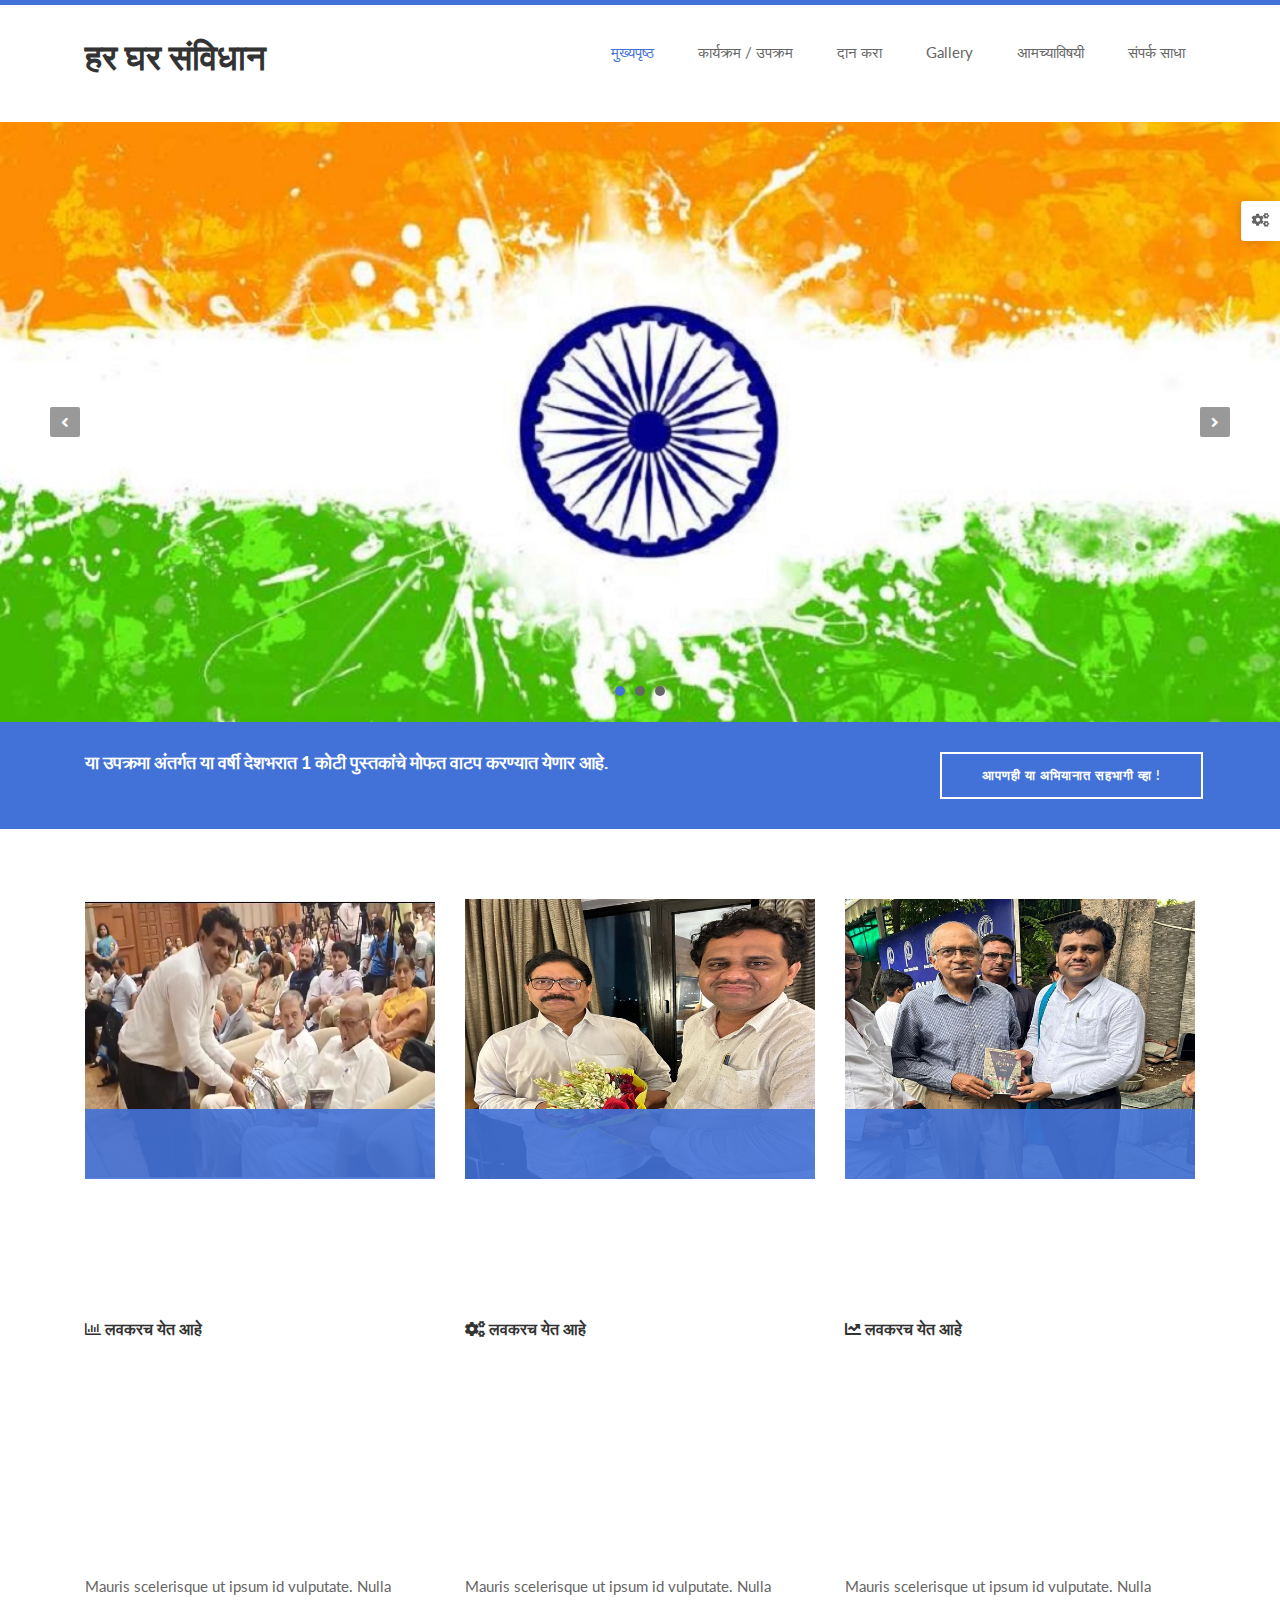
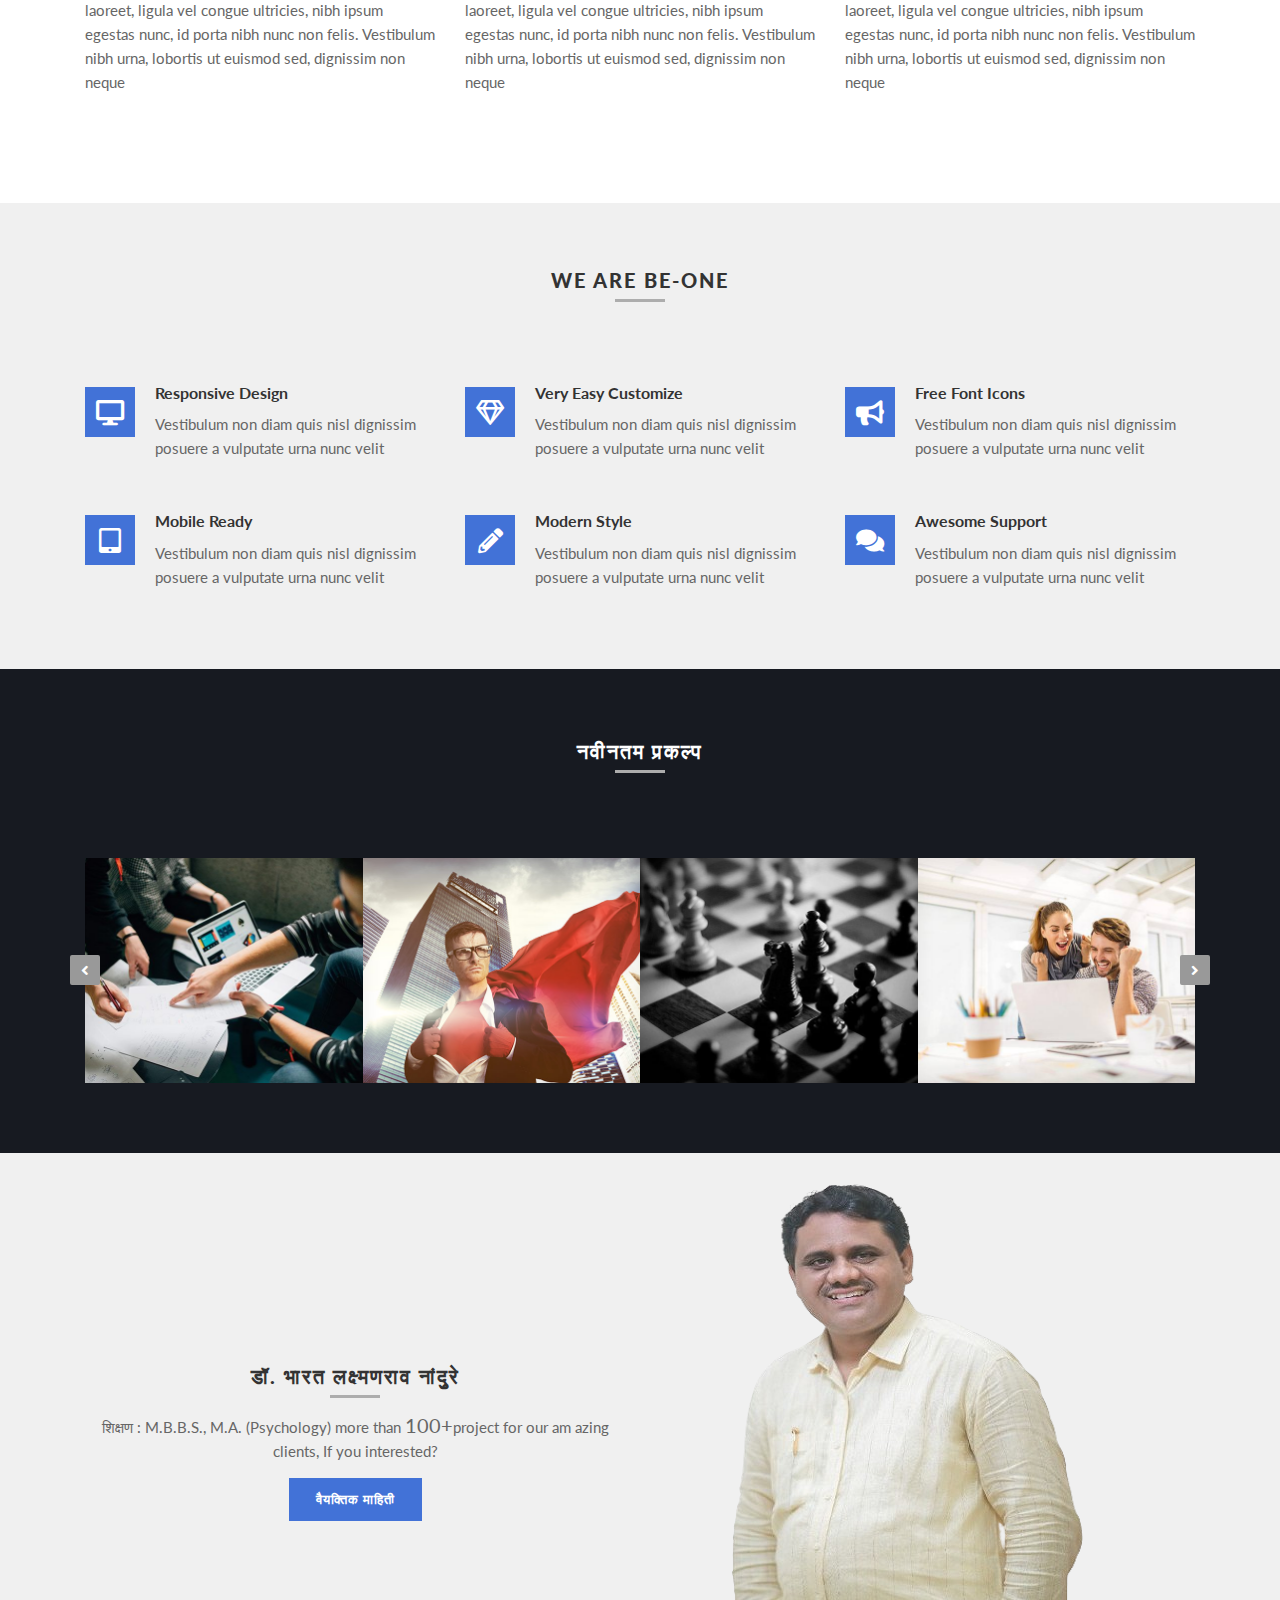
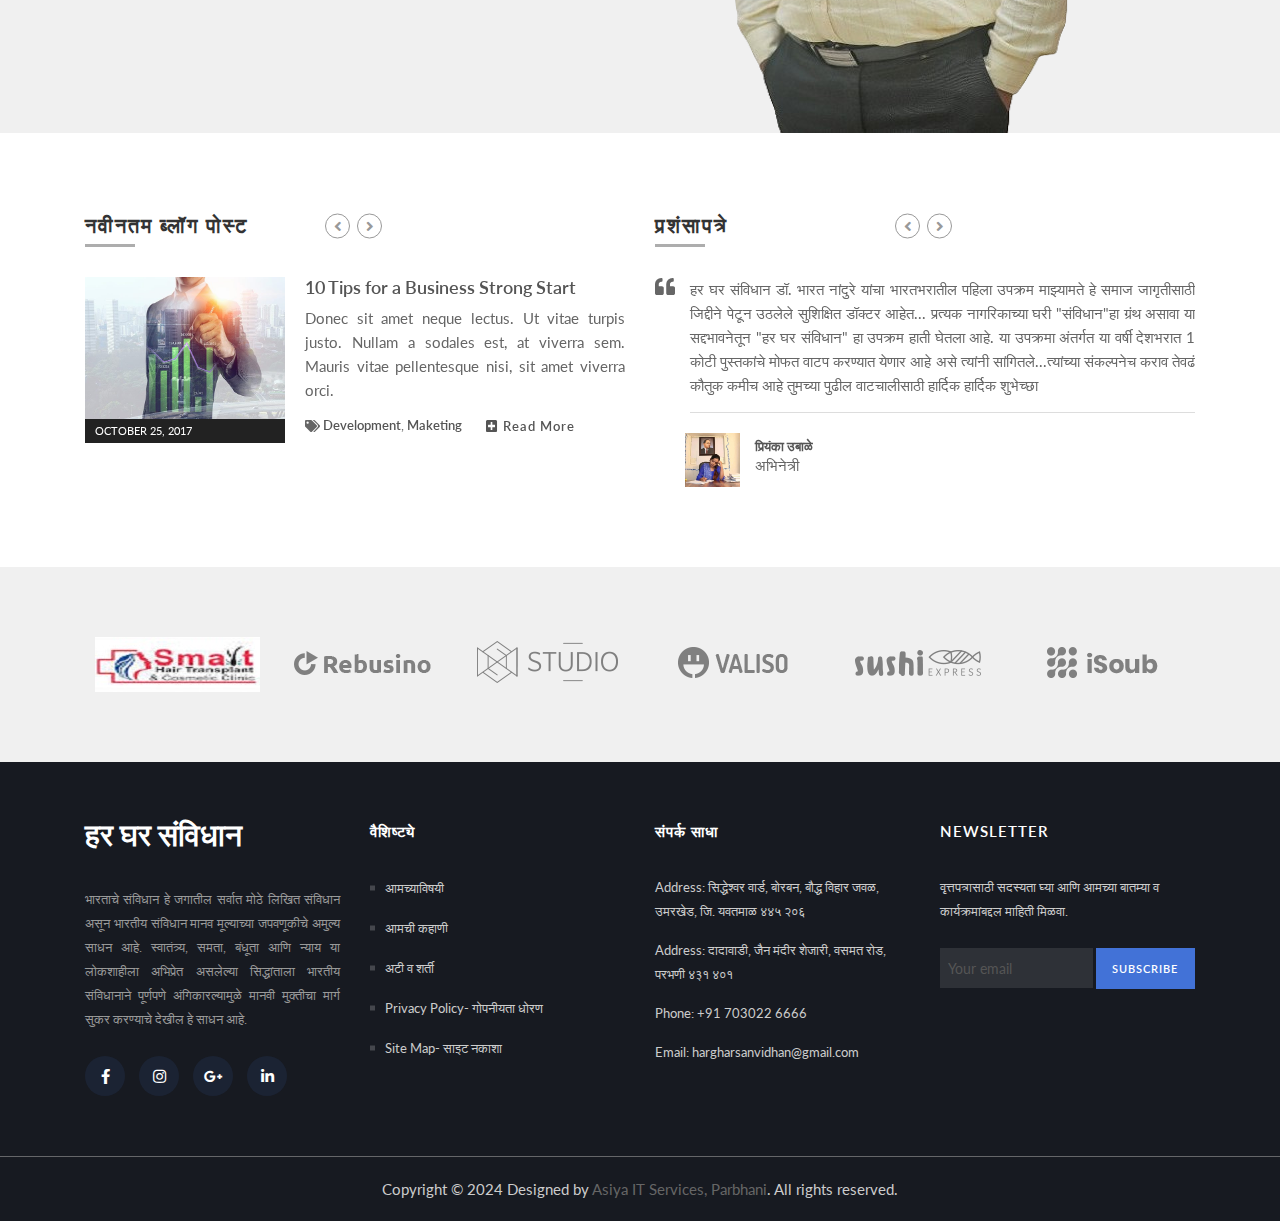
==== commit c7e7f26d: "transtlate menu" ====
--- a/index.html
+++ b/index.html
@@ -1,46 +1,64 @@
 <!DOCTYPE html>
 <html lang="en">
-<head>
-   <meta charset="utf-8">
-   <meta http-equiv="X-UA-Compatible" content="IE=edge">
-   <meta name="description" content="Har Ghar Sanvidhan is a clean HTML5/CSS3 template suitable for Business, Corporate, Taxes, Broker, Ad...">
-   <meta name="viewport" content="width=device-width, initial-scale=1">
-
-
-<!-- Title -->
-<title>Har Ghar Sanvidhan</title>
-
-<!-- Favicon -->
-<link rel="shortcut icon" type="image/x-icon" href="assets/img/favicon.ico">
-
-
-<!-- CSS Here -->
-   <!-- MagnificPopup.css -->
-   <link rel="stylesheet" href="assets/css/magnific-popup.css">
-   <!-- SlickNav.css -->
-   <link rel="stylesheet" href="assets/css/slicknav.min.css">
-   <!-- Owl.carousel.css -->
-   <link rel="stylesheet" href="assets/css/owl.carousel-2.3.4.min.css">
-   <!-- Fontawesome.css -->
-   <link rel="stylesheet" href="assets/css/fontawesome-free-5.12.0.min.css">
-   <!-- Bootstrap.css -->
-   <link rel="stylesheet" href="assets/css/bootstrap-4.3.1.min.css">
-   <!-- Default.css -->
-   <link rel="stylesheet" href="assets/css/default.css">
-   <!-- Style.css -->
-   <link rel="stylesheet" href="assets/css/style.css">
-   <!-- Responsive.css -->
-   <link rel="stylesheet" href="assets/css/responsive.css">
-
-   <!-- ColorNip.css -->
-   <link rel="stylesheet" href="assets/css/colornip.min.css">
-   <link id="theme" rel="stylesheet" href="assets/css/theme-colors/theme-default.css">
-
-
-   <!-- Jquery -->
-   <script src="assets/js/jquery-3.4.1.min.js"></script>
-
-</head>
+    <head>
+        <meta charset="utf-8">
+        <meta http-equiv="X-UA-Compatible" content="IE=edge">
+        
+        <!-- Updated Meta Description -->
+        <meta name="description" content="Har Ghar Sanvidhan is a leading platform for promoting the importance of the Constitution in every household. Learn about the Indian Constitution and its significance.">
+        
+        <!-- Viewport -->
+        <meta name="viewport" content="width=device-width, initial-scale=1">
+     
+        <!-- Updated Title -->
+        <title>Har Ghar Sanvidhan - हर घर संविधान | Learn About the Indian Constitution</title>
+     
+        <!-- Favicon -->
+        <link rel="shortcut icon" type="image/x-icon" href="assets/img/favicon.ico">
+     
+        <!-- Updated Meta Keywords -->
+        <meta name="keywords" content="Har Ghar Sanvidhan, Har Ghar Savidhan, Har Ghar Samvidhan, हर घर संविधान, हरघर संविधान, Indian Constitution, Constitution of India, Sanvidhan, Samvidhan, संविधान, Educational Platform">
+     
+        <!-- Open Graph Tags for Social Media Sharing -->
+        <meta property="og:title" content="Har Ghar Sanvidhan - हर घर संविधान">
+        <meta property="og:description" content="Learn about the Indian Constitution and its significance in every household.">
+        <meta property="og:image" content="assets/img/og-image.jpg">
+        <meta property="og:url" content="https://www.hargharsanvidhan.com">
+        <meta property="og:type" content="website">
+        
+        <!-- Twitter Card Tags -->
+        <meta name="twitter:card" content="summary_large_image">
+        <meta name="twitter:title" content="Har Ghar Sanvidhan - हर घर संविधान">
+        <meta name="twitter:description" content="Learn about the Indian Constitution and its significance in every household.">
+        <meta name="twitter:image" content="assets/img/twitter-card.jpg">
+        <meta name="twitter:site" content="@hargharsanvidhan">
+     
+        <!-- CSS Here -->
+        <!-- MagnificPopup.css -->
+        <link rel="stylesheet" href="assets/css/magnific-popup.css">
+        <!-- SlickNav.css -->
+        <link rel="stylesheet" href="assets/css/slicknav.min.css">
+        <!-- Owl.carousel.css -->
+        <link rel="stylesheet" href="assets/css/owl.carousel-2.3.4.min.css">
+        <!-- Fontawesome.css -->
+        <link rel="stylesheet" href="assets/css/fontawesome-free-5.12.0.min.css">
+        <!-- Bootstrap.css -->
+        <link rel="stylesheet" href="assets/css/bootstrap-4.3.1.min.css">
+        <!-- Default.css -->
+        <link rel="stylesheet" href="assets/css/default.css">
+        <!-- Style.css -->
+        <link rel="stylesheet" href="assets/css/style.css">
+        <!-- Responsive.css -->
+        <link rel="stylesheet" href="assets/css/responsive.css">
+     
+        <!-- ColorNip.css -->
+        <link rel="stylesheet" href="assets/css/colornip.min.css">
+        <link id="theme" rel="stylesheet" href="assets/css/theme-colors/theme-default.css">
+     
+        <!-- Jquery -->
+        <script src="assets/js/jquery-3.4.1.min.js"></script>
+     
+     </head>     
 <body>
     <!-- Color Nip -->
     <div class="Switcher">
@@ -87,14 +105,14 @@
                     <div class="col-lg-9 text-right d-none d-lg-block">
                         <nav class="menu-wrapper">
                             <ul class="main-menu" id="mobile-menu">
-                                <li class="active"><a href="#">Home</a></li>
-                                <li><a href="#feature">Features</a></li>
-                                <li><a href="#portfolio">Portfolio</a></li>
-                                <li><a href="#page">Pages</a></li>
-                                <li><a href="#blog">Blog</a></li>
-                                <li><a href="#contact-us">Contact Us</a></li>
-                                <li class="search-trigger d-none d-lg-inline-block"><a href="javascript:void(0)"><i class="fas fa-search"></i></a>
-                                </li>
+                                <li class="active"><a href="#">मुख्यपृष्ठ</a></li>
+                                <li><a href="#feature">कार्यक्रम / उपक्रम</a></li>
+                                <li><a href="#portfolio">दान करा</a></li>
+                                <li><a href="#page">Gallery</a></li>
+                                <li><a href="#blog">आमच्याविषयी</a></li>
+                                <li><a href="#contact-us">संपर्क साधा</a></li>
+                                <!-- <li class="search-trigger d-none d-lg-inline-block"><a href="javascript:void(0)"><i class="fas fa-search"></i></a>
+                                </li> -->
                             </ul>
                         </nav>
                     </div>
@@ -119,14 +137,14 @@
                         <div class="single-slider slider-bg-2 text-center">
                             <div class="slider-inner">
                                 <h1>'हर घर संविधान..'</h1>
-								<h5>Lorem ipsum dolor sit amet, consectetuer adipiscing elit. Aenean commodo ligula eget dolor. Aenean massa. Cum sociis n</h5
+								<h5>भारतीय संविधान हे आपल्या देशाच्या विकासाची गुरुकिल्ली आहे. संविधानाचे पालन करून आपण राष्ट्राच्या प्रगतीत योगदान देऊ शकतो.</h5
 >                                <a class="btn get-started-btn" href="https://forms.gle/3XRKkGQW2qxMcabWA">आपणही या अभियानात सहभागी व्हा !</a>
                             </div>
                         </div>
                         <div class="single-slider slider-bg-3 text-center">
                             <div class="slider-inner">
-                                <h1>'हर घर संविधान..'</h1>
-								<h5>Lorem ipsum dolor sit amet, consectetuer adipiscing elit. Aenean commodo ligula eget dolor. Aenean massa. Cum sociis n</h5>
+                                <h1>सर्वांचा हक्क, संविधानाचा रक्षण!</h1>
+								<h5>संविधान सर्व नागरिकांना समान हक्क आणि न्याय प्रदान करते. त्याचे रक्षण करणे हे प्रत्येक भारतीयाचे कर्तव्य आहे.</h5>
                                 <a class="btn get-started-btn" href="https://forms.gle/3XRKkGQW2qxMcabWA">आपणही या अभियानात सहभागी व्हा !</a>
                             </div>
                         </div>
@@ -200,7 +218,7 @@
             <div class="col-lg-4">
                 <div class="single-video-box">
                     <div class="video-box-content">
-                        <h6 class="video-box-content-heading"><i class="far fa-chart-bar"></i> Comming Soon</h6>
+                        <h6 class="video-box-content-heading"><i class="far fa-chart-bar"></i> लवकरच येत आहे</h6>
                         <div class="video-box-content-body">
                             <iframe width="100%" height="215" src="https://www.youtube.com/embed/YOUR_VIDEO_ID_1" frameborder="0" allow="accelerometer; autoplay; clipboard-write; encrypted-media; gyroscope; picture-in-picture" allowfullscreen></iframe>
                             <p>Mauris scelerisque ut ipsum id vulputate. Nulla laoreet, ligula vel congue ultricies, nibh ipsum egestas nunc, id porta nibh nunc non felis. Vestibulum nibh urna, lobortis ut euismod sed, dignissim non neque</p>
@@ -212,7 +230,7 @@
             <div class="col-lg-4">
                 <div class="single-video-box">
                     <div class="video-box-content">
-                        <h6 class="video-box-content-heading"><i class="fas fa-cogs"></i> Comming Soon</h6>
+                        <h6 class="video-box-content-heading"><i class="fas fa-cogs"></i> लवकरच येत आहे</h6>
                         <div class="video-box-content-body">
                             <iframe width="100%" height="215" src="https://www.youtube.com/embed/YOUR_VIDEO_ID_2" frameborder="0" allow="accelerometer; autoplay; clipboard-write; encrypted-media; gyroscope; picture-in-picture" allowfullscreen></iframe>
                             <p>Mauris scelerisque ut ipsum id vulputate. Nulla laoreet, ligula vel congue ultricies, nibh ipsum egestas nunc, id porta nibh nunc non felis. Vestibulum nibh urna, lobortis ut euismod sed, dignissim non neque</p>
@@ -224,7 +242,7 @@
             <div class="col-lg-4">
                 <div class="single-video-box">
                     <div class="video-box-content">
-                        <h6 class="video-box-content-heading"><i class="fas fa-chart-line"></i> Comming Soon</h6>
+                        <h6 class="video-box-content-heading"><i class="fas fa-chart-line"></i> लवकरच येत आहे</h6>
                         <div class="video-box-content-body">
                             <iframe width="100%" height="215" src="https://www.youtube.com/embed/YOUR_VIDEO_ID_3" frameborder="0" allow="accelerometer; autoplay; clipboard-write; encrypted-media; gyroscope; picture-in-picture" allowfullscreen></iframe>
                             <p>Mauris scelerisque ut ipsum id vulputate. Nulla laoreet, ligula vel congue ultricies, nibh ipsum egestas nunc, id porta nibh nunc non felis. Vestibulum nibh urna, lobortis ut euismod sed, dignissim non neque</p>
@@ -325,7 +343,7 @@
             <div class="row">
                 <div class="col-lg-12 text-center mb-70">
                     <div class="section-title">
-                        <h4>Latest Projects</h4>
+                        <h4>नवीनतम प्रकल्प</h4>
                     </div>
                 </div>
             </div>
@@ -444,7 +462,7 @@
             <div class="row">
                 <div class="col-lg-6">
                     <div class="section-title">
-                        <h4>Latest blog Posts</h4>
+                        <h4>नवीनतम ब्लॉग पोस्ट</h4>
                     </div>
                     <div class="blog-carousel owl-carousel">
                         <div class="single-blog-item">
@@ -523,7 +541,7 @@
                 </div>
                 <div class="col-lg-6">
                     <div class="section-title">
-                        <h4>Testimonials</h4>
+                        <h4>प्रशंसापत्रे</h4>
                     </div>
                     <div class="testimonial-carousel owl-carousel">
                         <div class="single-testimonial-item ">
@@ -638,21 +656,21 @@
                 <div class="col-lg-3 col-md-6">
                     <div class="footer-widget">
                         <div class="widget-title">
-                            <h6>Features</h6>
+                            <h6>वैशिष्ट्ये </h6>
                         </div>
                         <ul class="footer-menu">
-                            <li><a href="#">About Us</a></li>
-                            <li><a href="#">Our Story</a></li>
-                            <li><a href="#">Terms &and; Condition</a></li>
-                            <li><a href="#">Privacy Policy</a></li>
-                            <li><a href="#">Site Map</a></li>
+                            <li><a href="#">आमच्याविषयी</a></li>
+                            <li><a href="#">आमची कहाणी</a></li>
+                            <li><a href="#">अटी व शर्ती</a></li>
+                            <li><a href="#">Privacy Policy- गोपनीयता धोरण</a></li>
+                            <li><a href="#">Site Map- साइट नकाशा</a></li>
                         </ul>
                     </div>
                 </div>
                 <div class="col-lg-3 col-md-6">
                     <div class="footer-widget">
                         <div class="widget-title">
-                            <h6>Contact us</h6>
+                            <h6>संपर्क साधा</h6>
                         </div>
                         <div class="address-line">
                             <p>Address: सिद्धेश्वर वार्ड, बोरबन, बौद्ध विहार जवळ, उमरखेड, जि. यवतमाळ ४४५ २०६</p>
@@ -669,7 +687,7 @@
                             <h6>Newsletter</h6>
                         </div>
                         <div class="newsletter-text">
-                            <p>Subscribe to Newsletters and Stay informed about our news and events</p>
+                            <p>वृत्तपत्रासाठी सदस्यता घ्या आणि आमच्या बातम्या व कार्यक्रमांबद्दल माहिती मिळवा.</p>
                         </div>
                         <form action="index.html" class="newsletter-form">
                             <input type="email" placeholder="Your email">
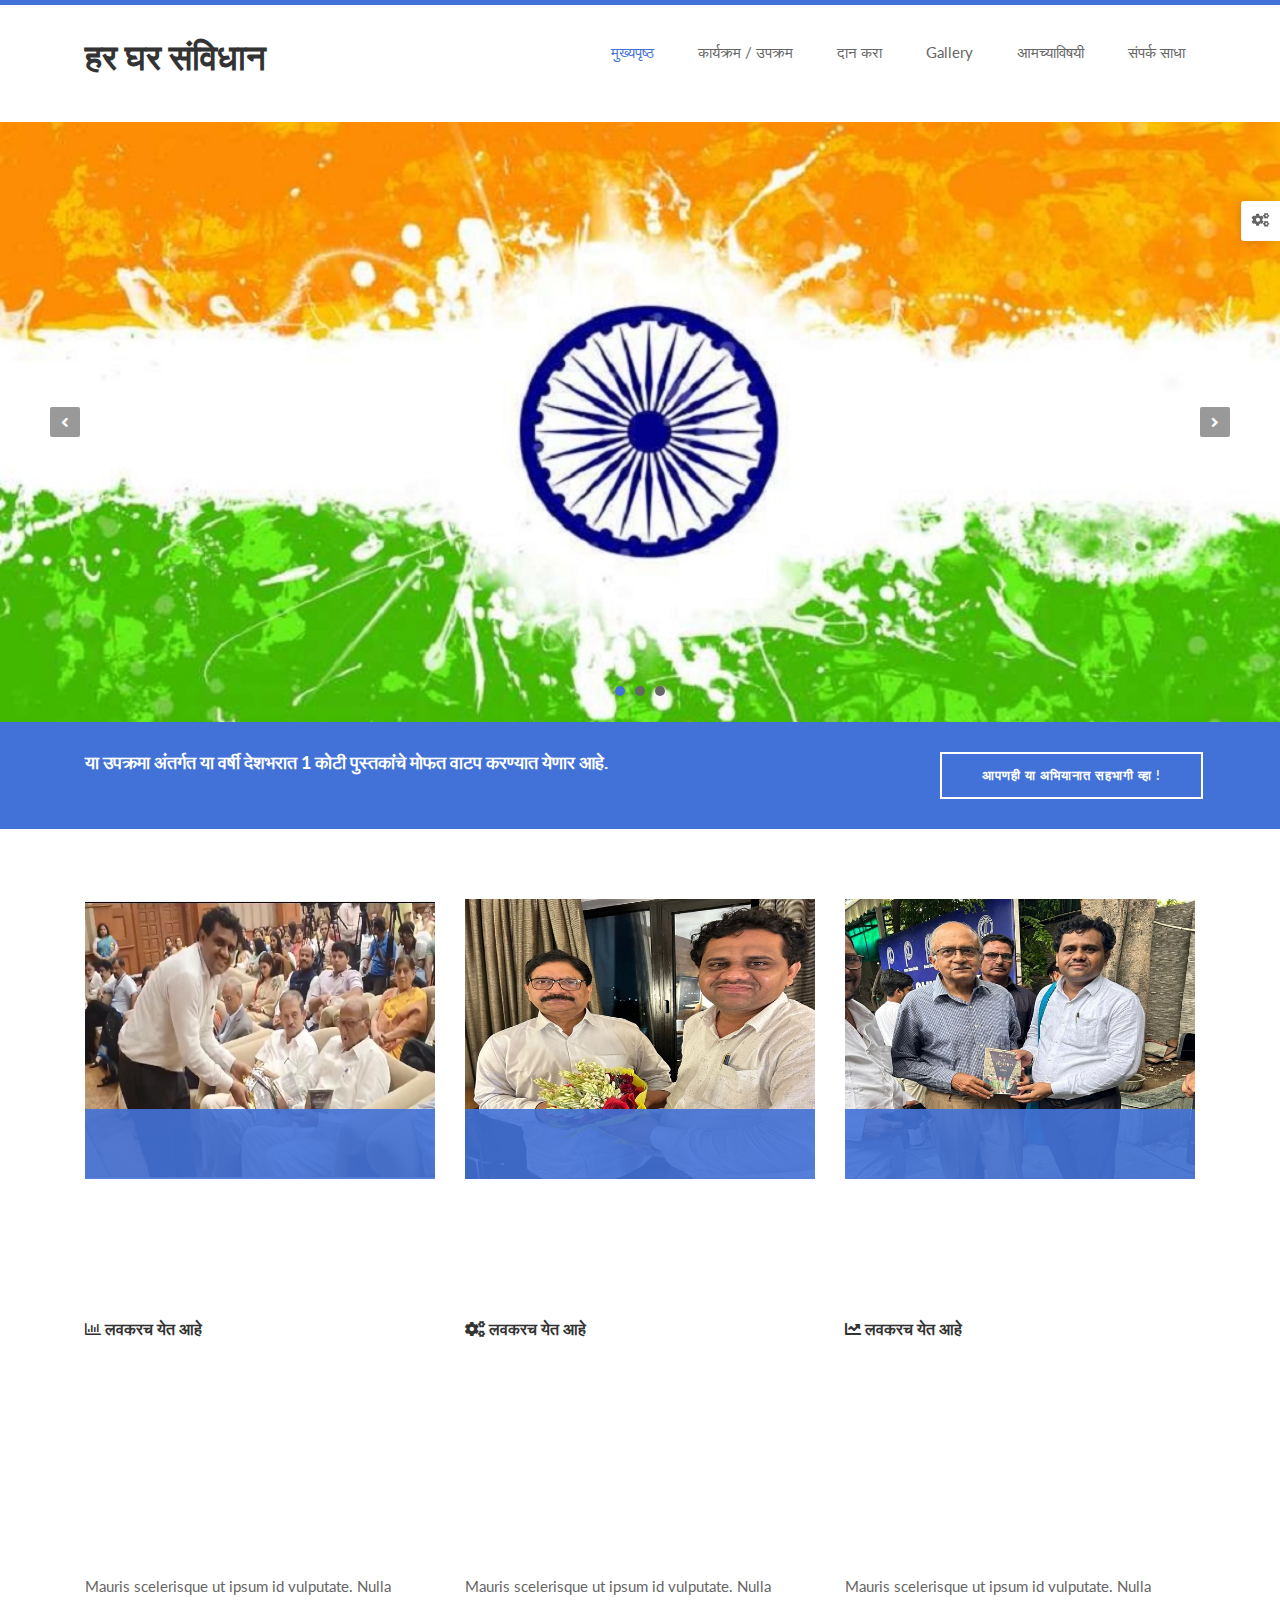
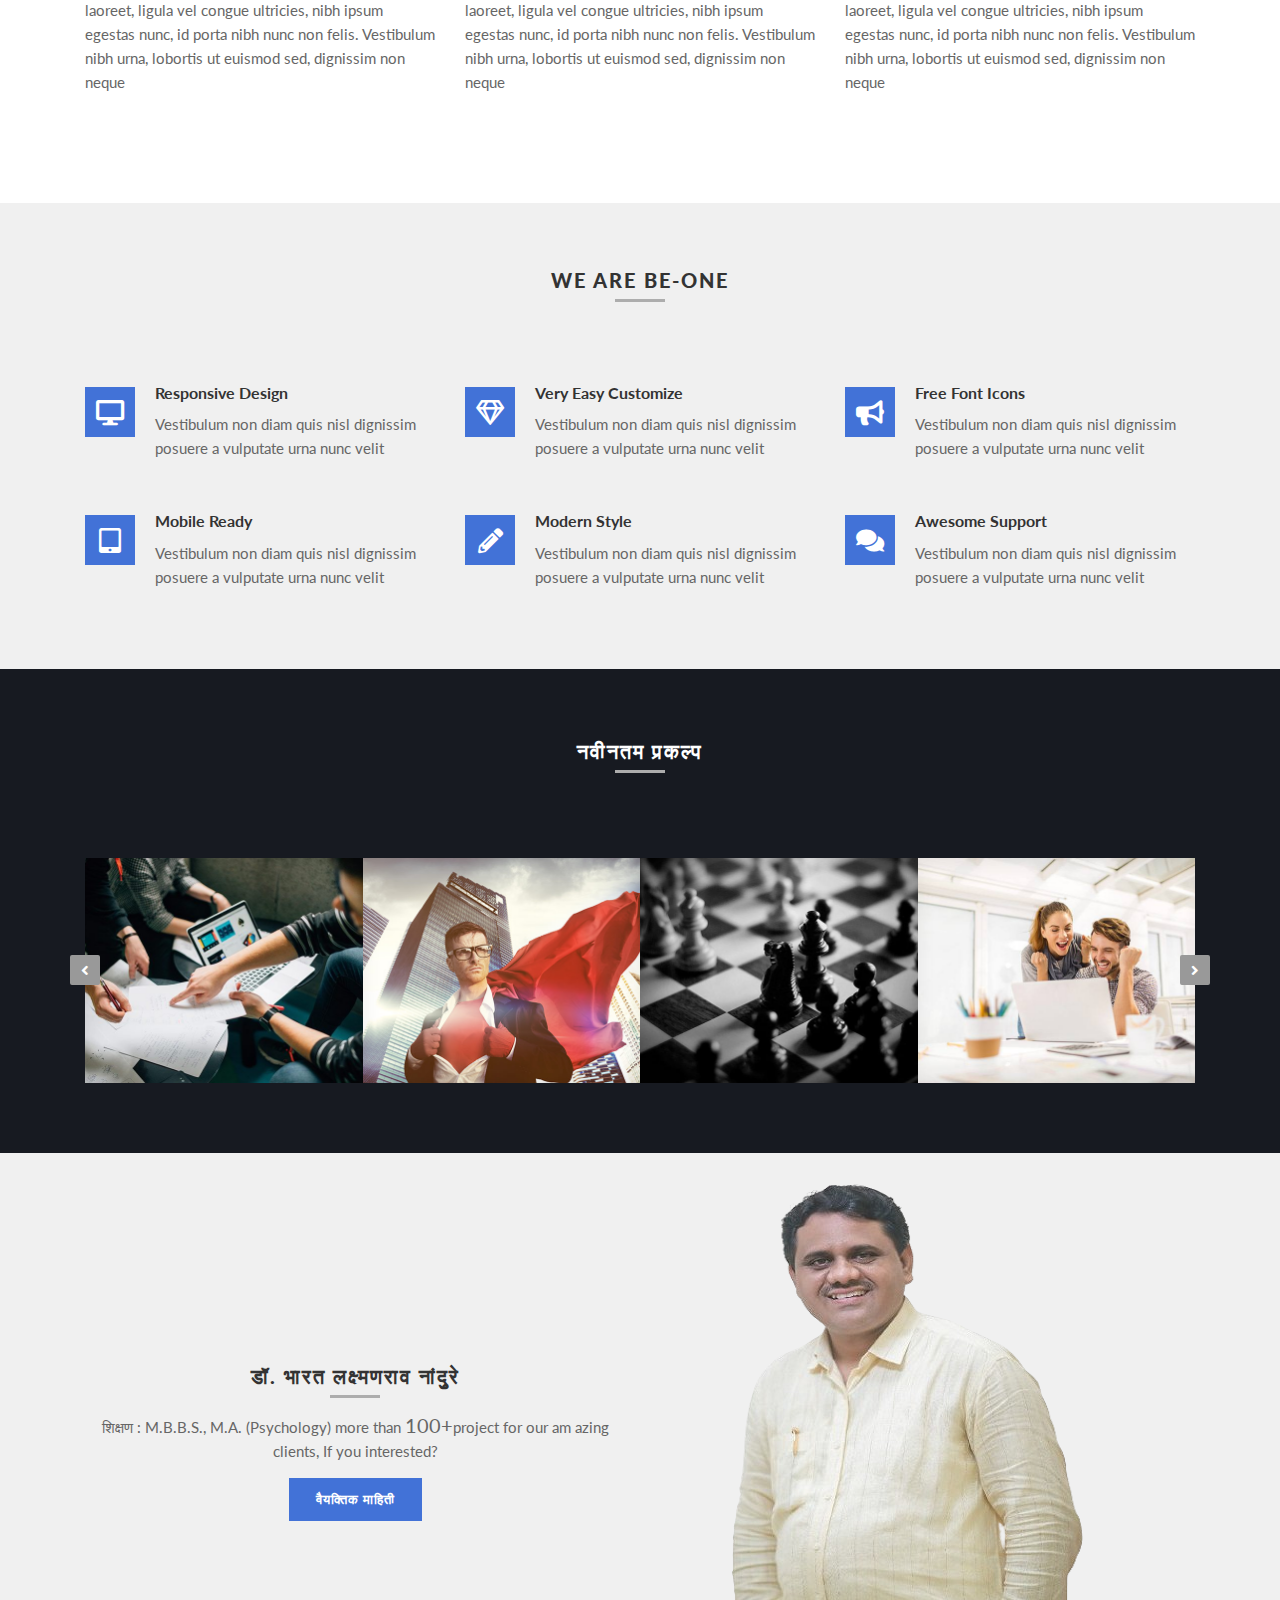
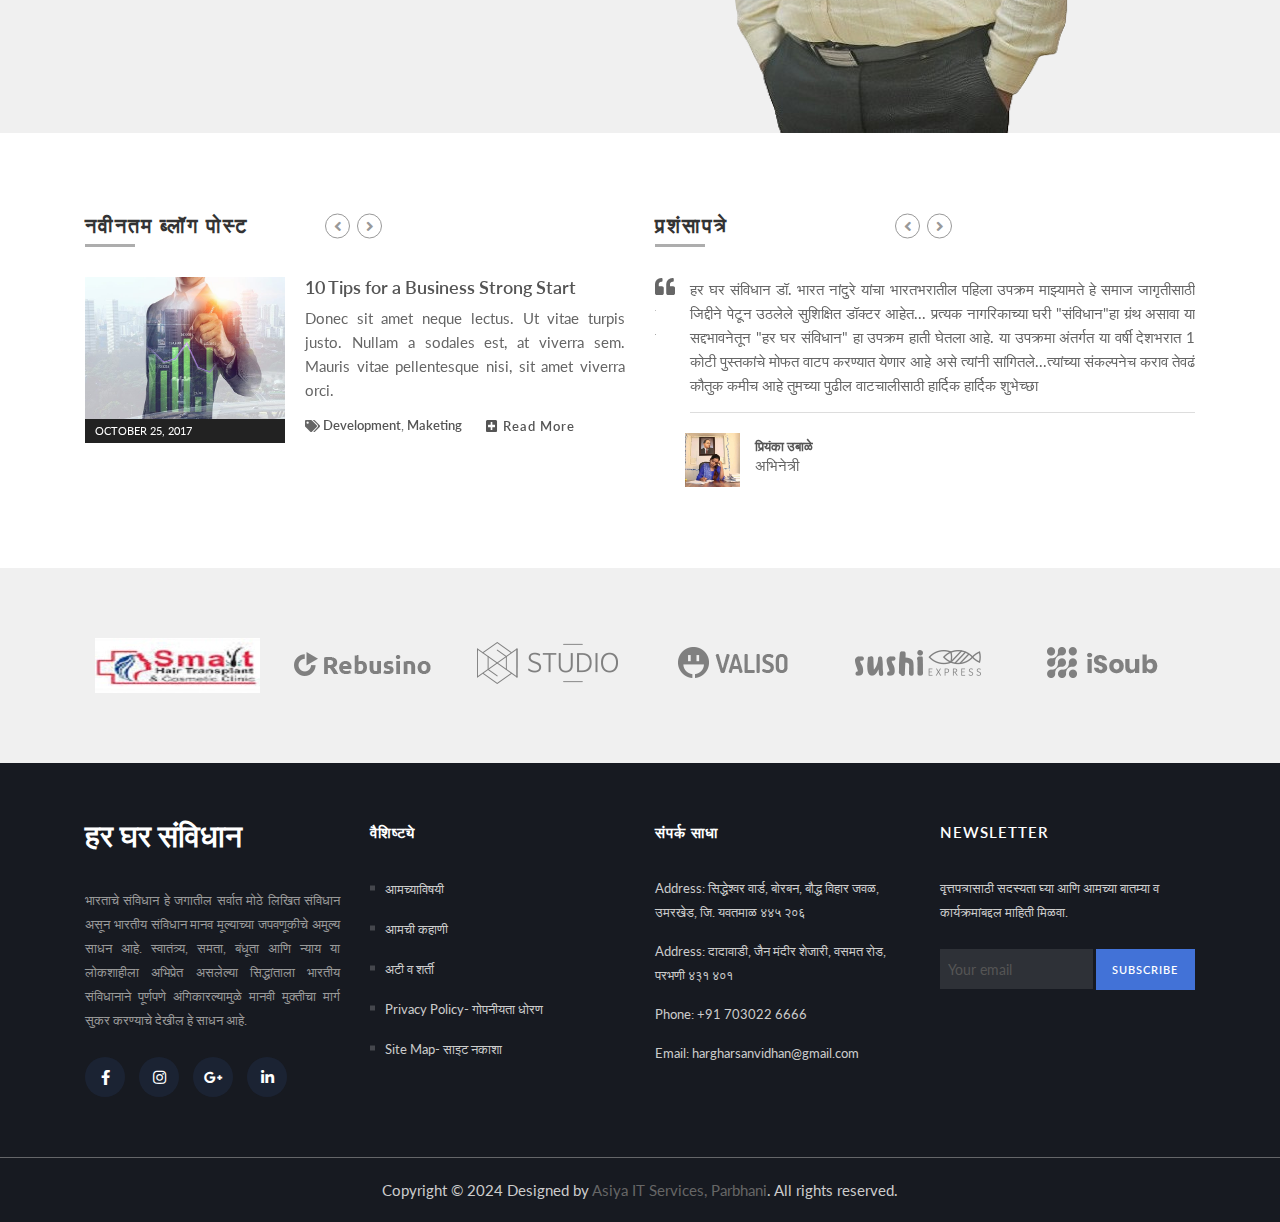
==== commit 559e92ae: "testimonical add" ====
--- a/index.html
+++ b/index.html
@@ -562,30 +562,30 @@
                         <div class="single-testimonial-item ">
                             <div class="testimonial-content d-flex">
                                 <i class="fas fa-quote-left"></i>
-                                <p> Nullam faucibus, magna non fringilla ullamcorper, mi libero tempus arcu, fermentum lacinia sapien lacus eget dui. Interdum et malesuada fames ac ante ipsum primis in faucibus. Etiam tincidunt odio dolor</p>
+                                <p> ‘हर घर संविधान’ उपक्रमात सहभागी झाल्यानंतर, माझ्या संविधानाबद्दलच्या विचारांत मोठा बदल झाला. या उपक्रमाने मला संविधानाच्या प्रत्येक कलमाचे महत्त्व समजावून दिले. त्यांच्या मार्गदर्शनाने मी माझ्या अधिकारांची जाणीव केली आणि संविधानाचे पालन करण्याचे महत्त्व शिकले. या उपक्रमामुळे मी समाजातील माझ्या जबाबदाऱ्या अधिक चांगल्या प्रकारे समजू लागलो आहे. ‘हर घर संविधान’ हा उपक्रम खरोखरच प्रत्येकाच्या जीवनात परिवर्तन घडवून आणणारा आहे.</p>
                             </div>
                             <div class="author-details d-flex">
                                 <div class="author-img">
                                     <img src="assets/img/user_02.png" alt="">
                                 </div>
                                 <div class="author-content">
-                                   <a href="#">Michael Green</a>
-                                   <span>Product Manager</span>
+                                   <a href="#">Shaikh Sohel</a>
+                                   <span>Engineer</span>
                                 </div>
                             </div>
                         </div>
                         <div class="single-testimonial-item ">
                             <div class="testimonial-content d-flex">
                                 <i class="fas fa-quote-left"></i>
-                                <p> Nullam faucibus, magna non fringilla ullamcorper, mi libero tempus arcu, fermentum lacinia sapien lacus eget dui. Interdum et malesuada fames ac ante ipsum primis in faucibus. Etiam tincidunt odio dolor</p>
+                                <p> हर घर संविधान’ उपक्रमाच्या माध्यमातून मला संविधानाची सखोल माहिती मिळाली, जी पूर्वी कधीही विचारात घेतली नव्हती. या उपक्रमामुळे मी संविधानाचे पालन करण्याच्या बाबतीत अधिक जागरूक झालो. उपक्रमाने माझ्या व्यक्तिगत जीवनावर आणि समाजातील भूमिकेवर सकारात्मक प्रभाव टाकला आहे. मी या उपक्रमाला संपूर्ण पाठिंबा देतो आणि इतरांनाही यात सहभागी होण्याचे आवाहन करतो.</p>
                             </div>
                             <div class="author-details d-flex">
                                 <div class="author-img">
                                     <img src="assets/img/user_03.png" alt="">
                                 </div>
                                 <div class="author-content">
-                                   <a href="#">Michael Green</a>
-                                   <span>Product Manager</span>
+                                   <a href="#">Syed Haroon</a>
+                                   <span>Manager</span>
                                 </div>
                             </div>
                         </div>
